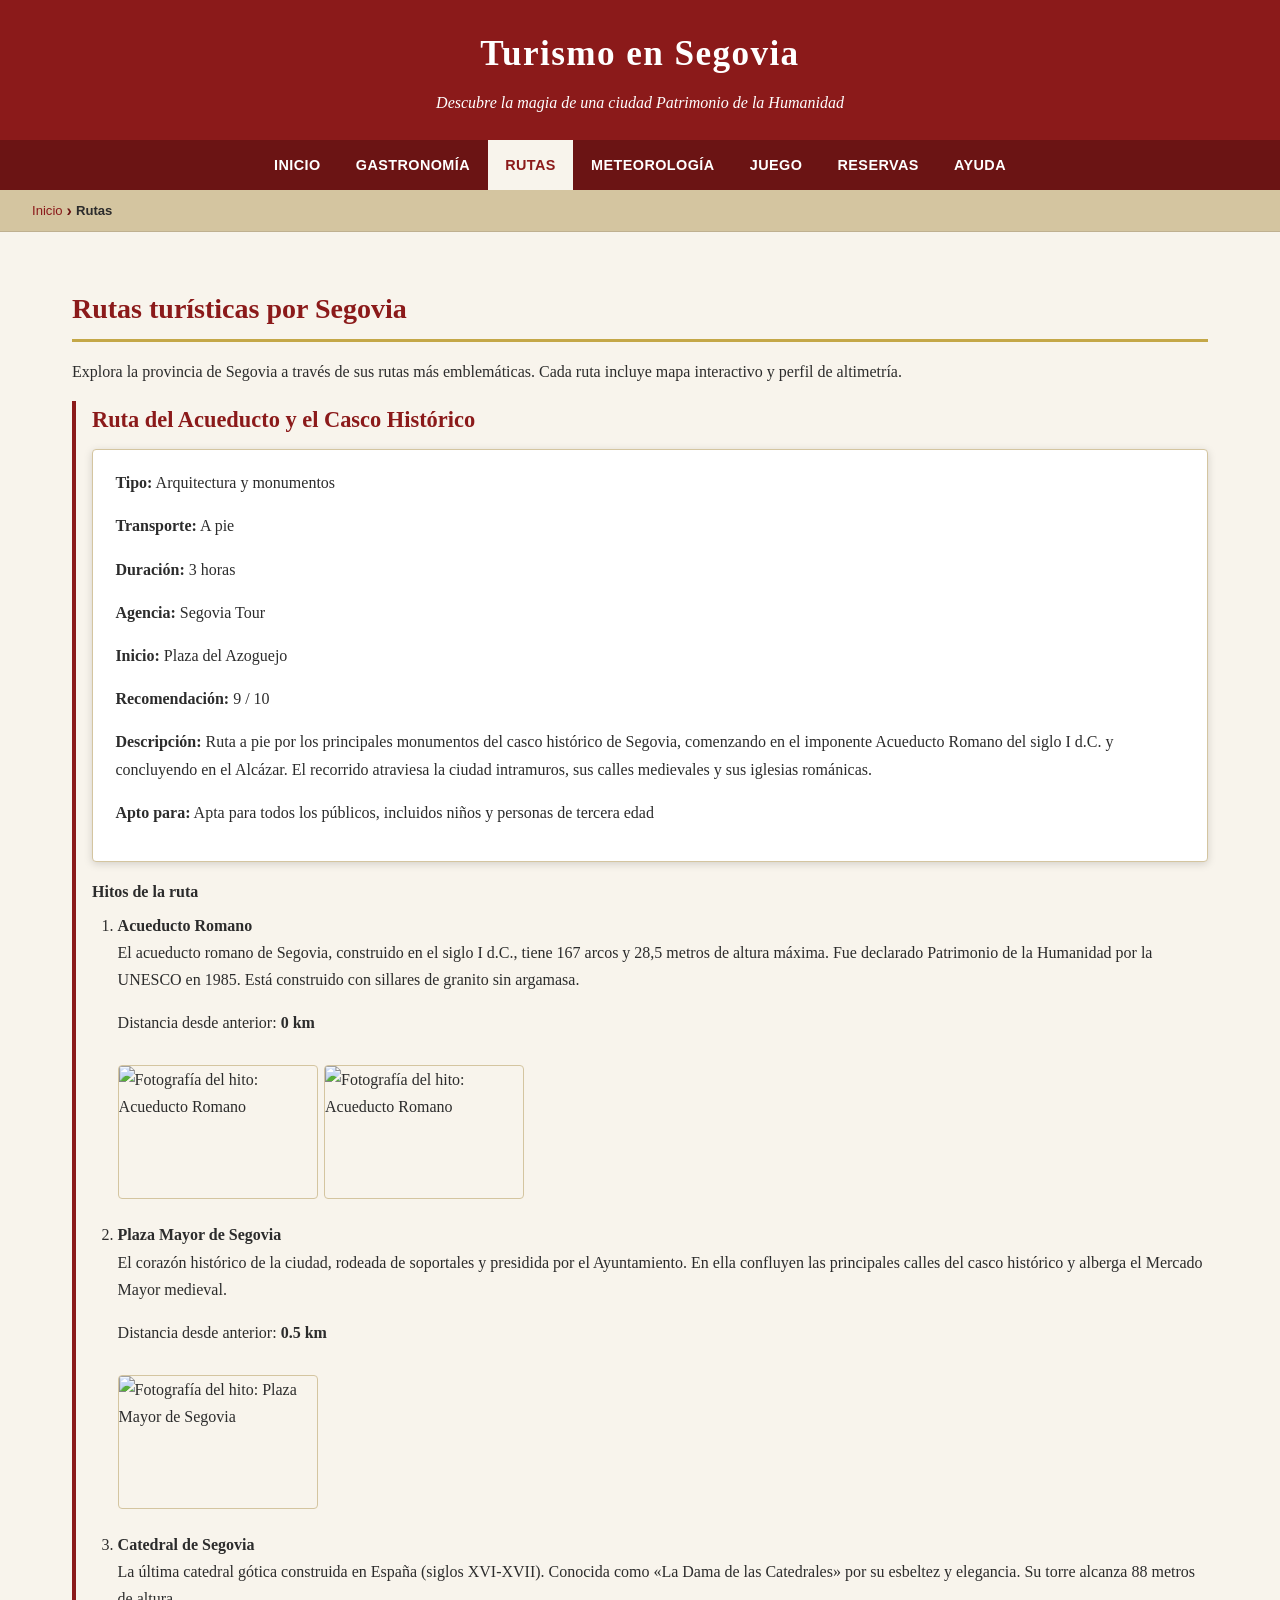
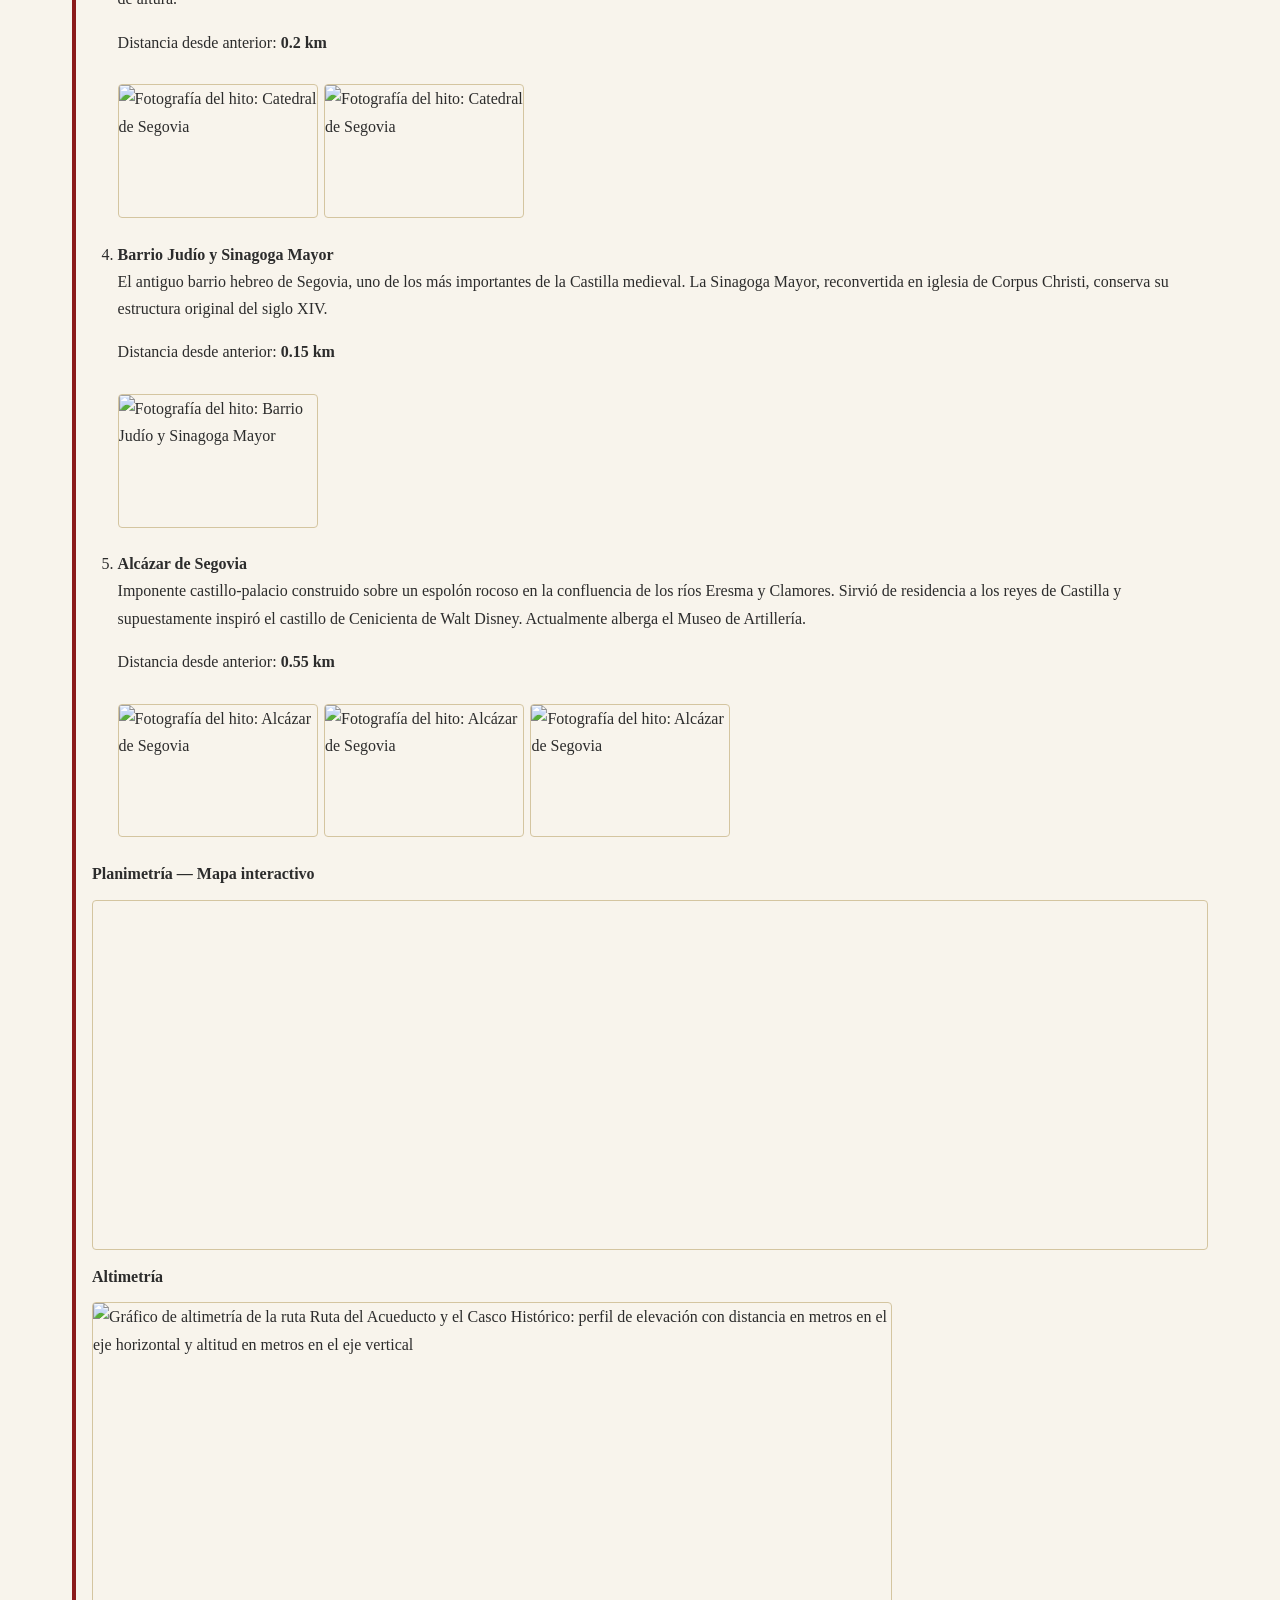
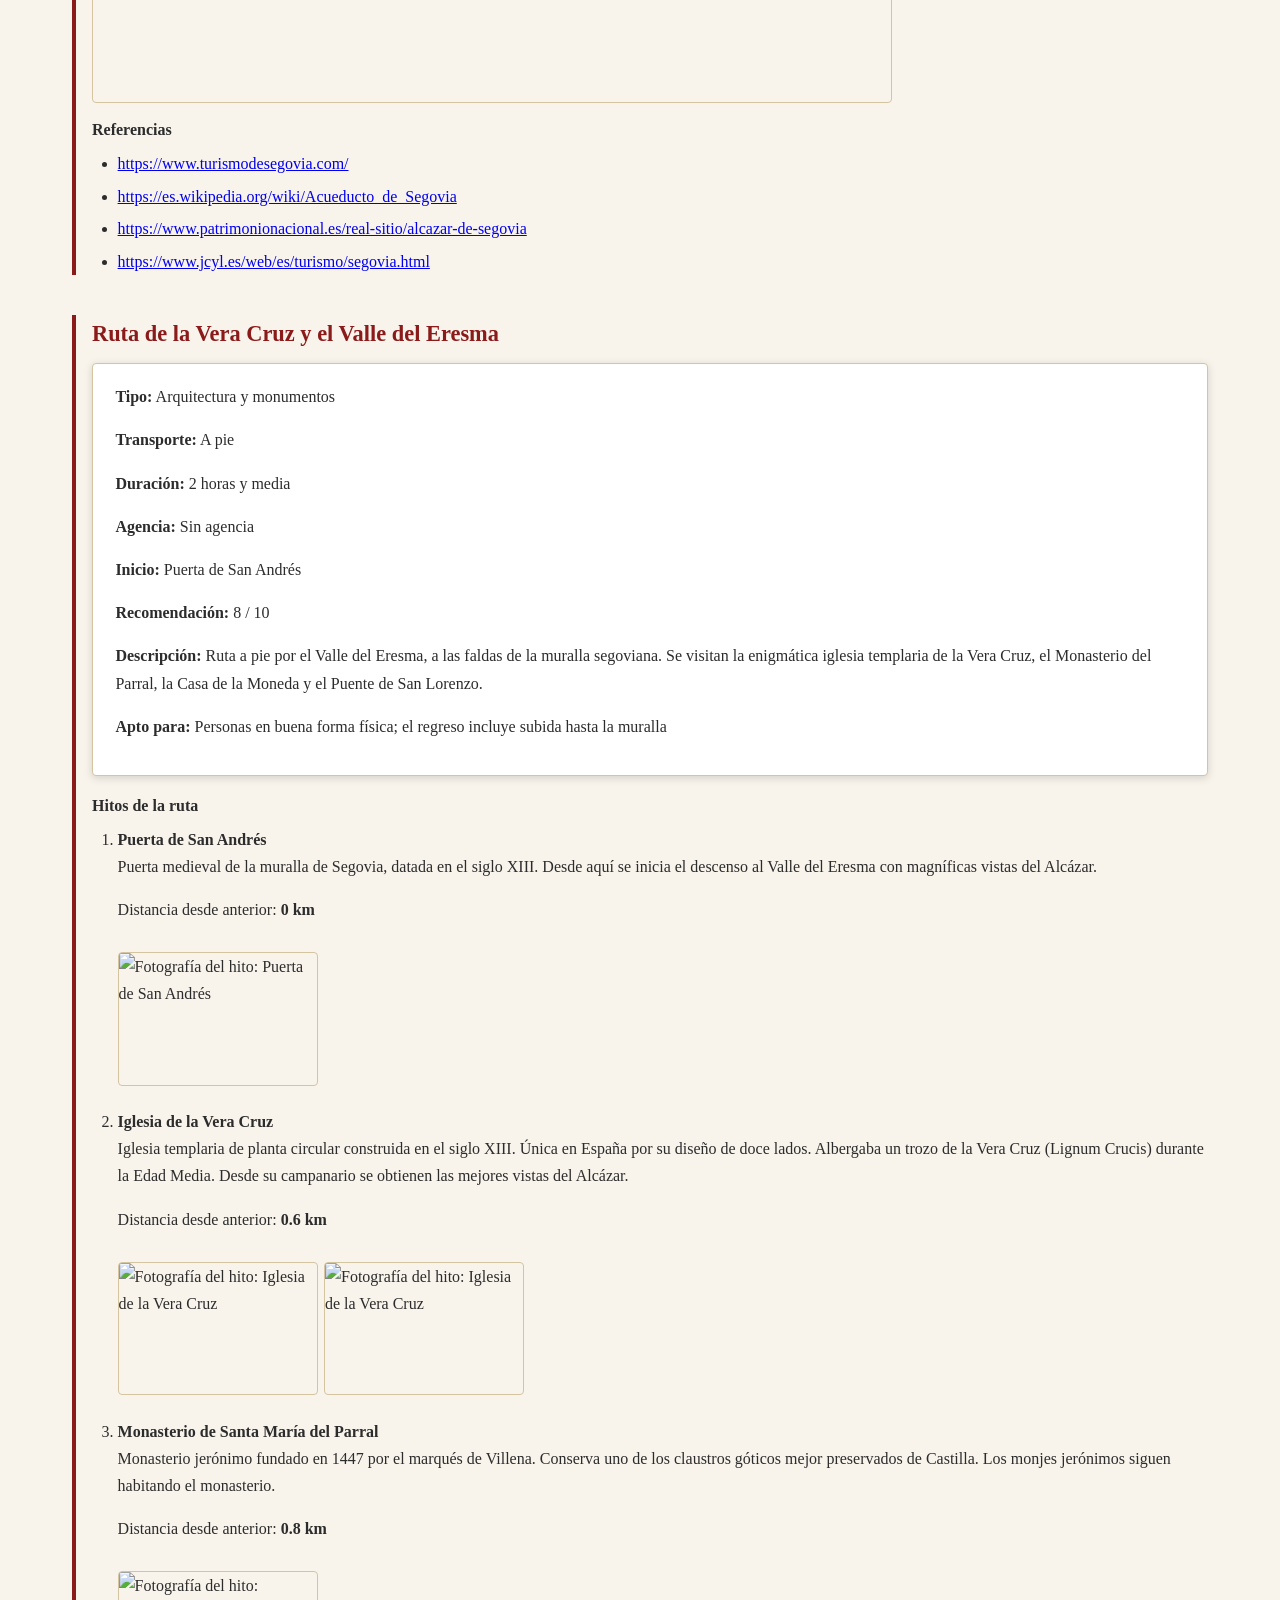
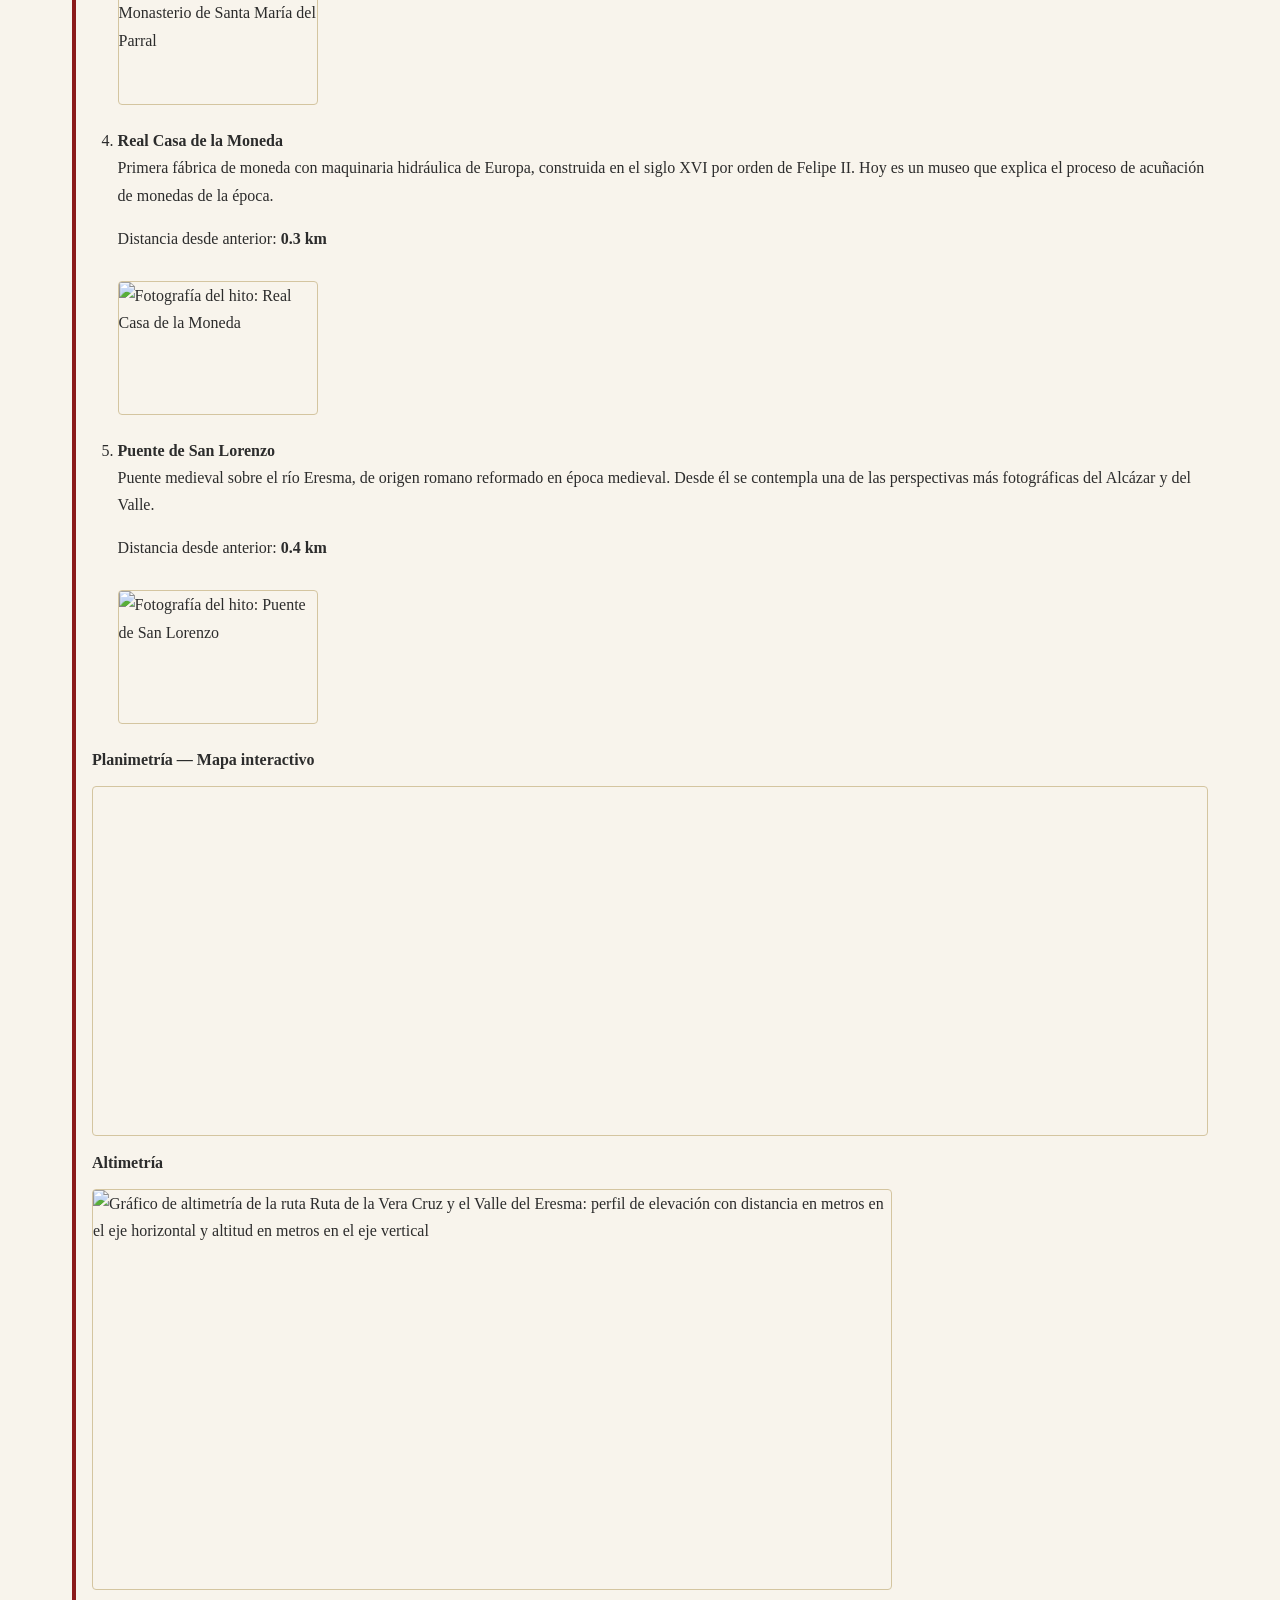
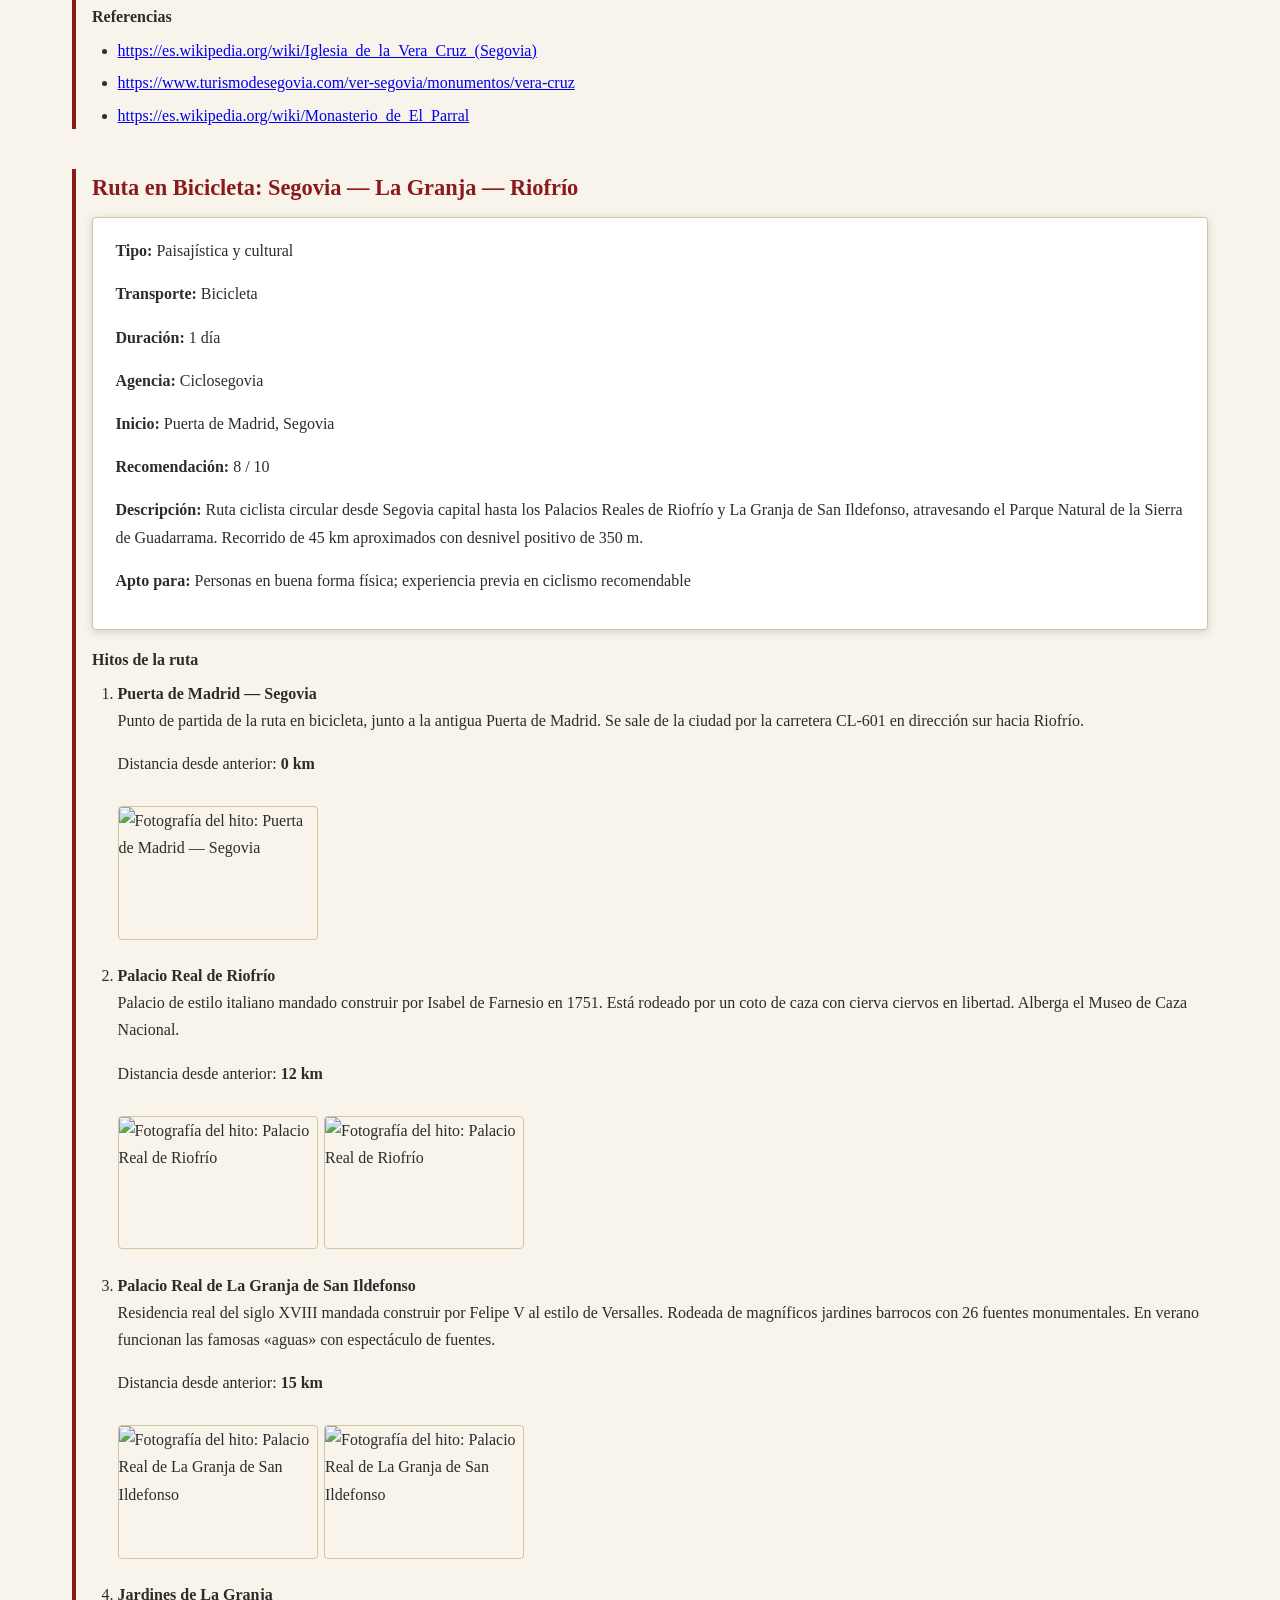
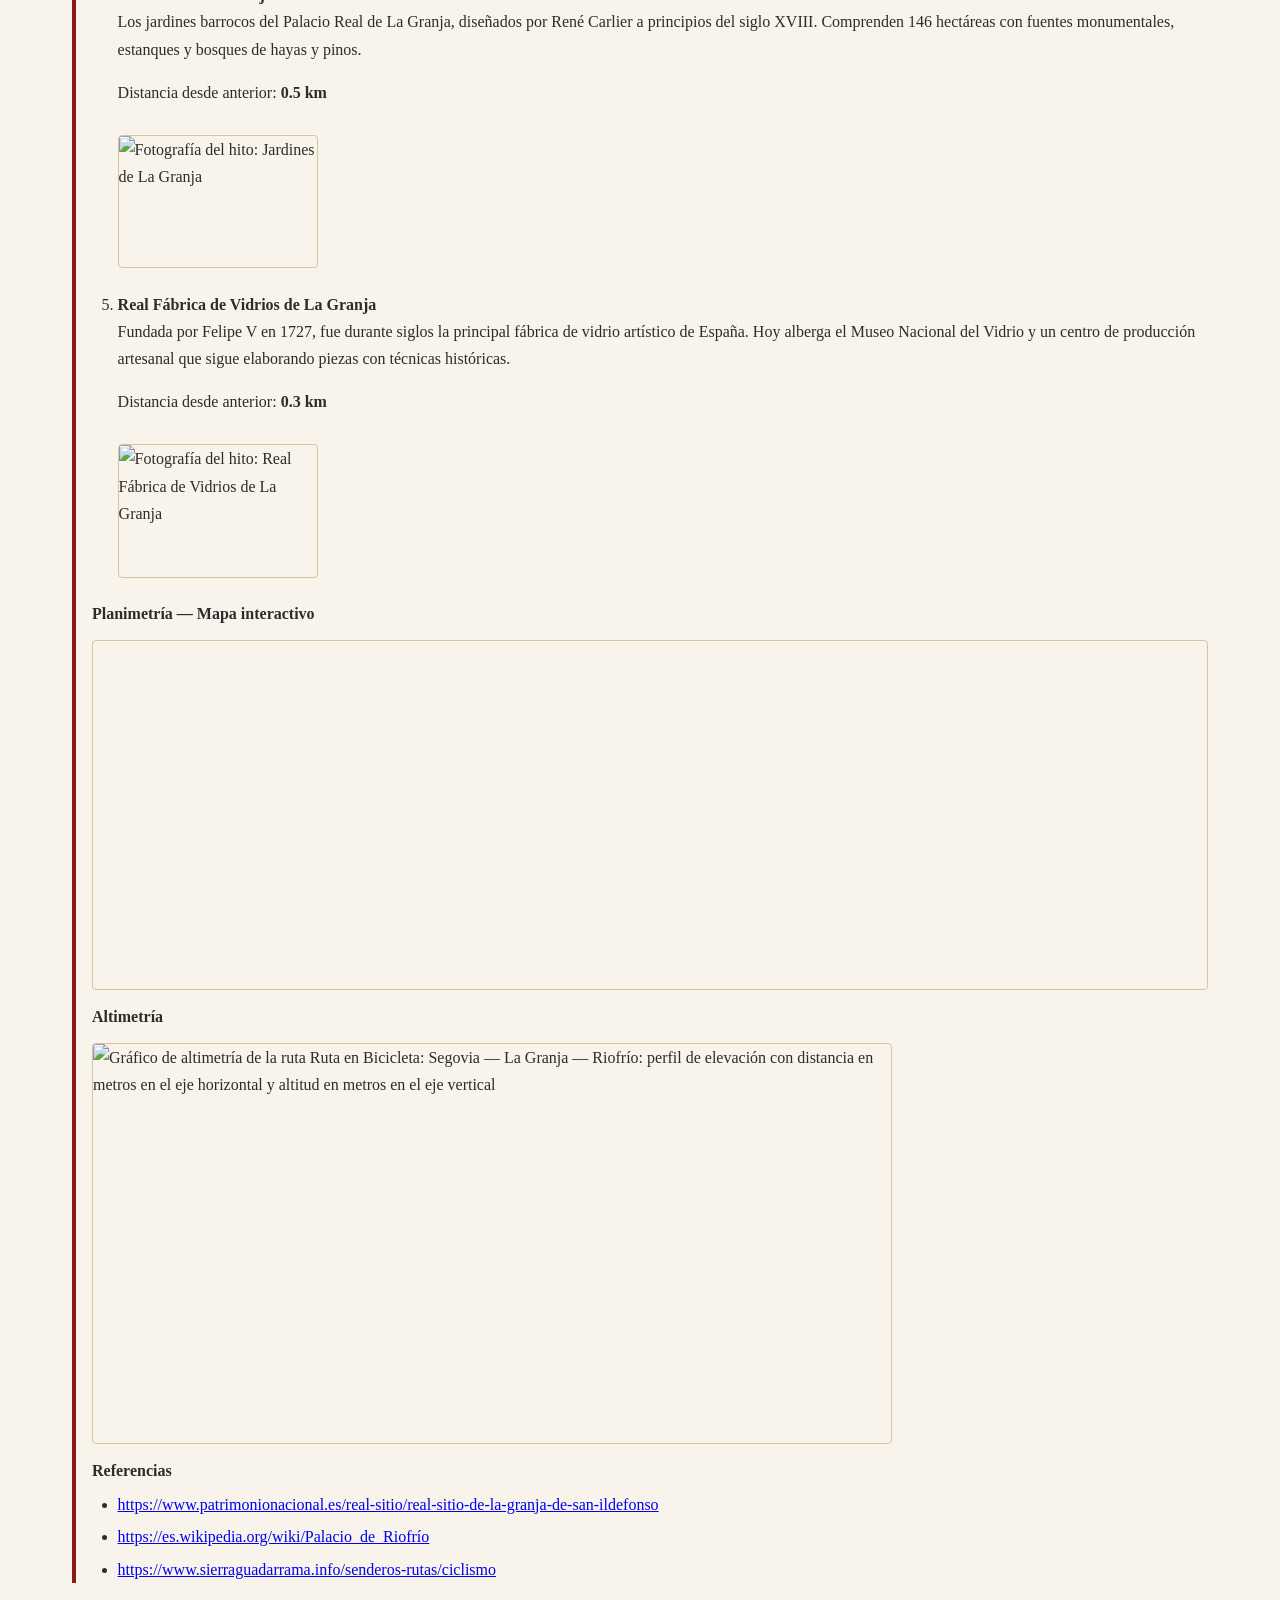
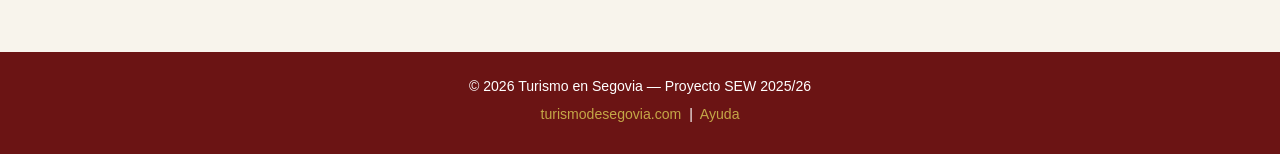
==== rutas.html @ fa634554 "first commit" ====
<!DOCTYPE html>
<html lang="es">
<head>
  <meta charset="UTF-8">
  <meta name="viewport" content="width=device-width, initial-scale=1.0">
  <meta name="description" content="Rutas turísticas por Segovia: a pie, en bicicleta y más, con mapas y altimetría de cada recorrido.">
  <title>Rutas — Turismo en Segovia</title>
  <link rel="stylesheet" href="estilo/estilo.css">
  <link rel="stylesheet" href="estilo/layout.css">
  <!-- Leaflet CSS (biblioteca de cartografía) -->
  <link rel="stylesheet" href="https://unpkg.com/leaflet@1.9.4/dist/leaflet.css"
        integrity="sha256-p4NxAoJBhIIN+hmNHrzRCf9tD/miZyoHS5obTRR9BMY="
        crossorigin="anonymous">
</head>
<body>

  <header>
    <h1><a href="index.html">Turismo en Segovia</a></h1>
    <p>Descubre la magia de una ciudad Patrimonio de la Humanidad</p>
  </header>

  <nav aria-label="Navegación principal">
    <ul>
      <li><a href="index.html">Inicio</a></li>
      <li><a href="gastronomia.html">Gastronomía</a></li>
      <li><a href="rutas.html" class="activo" aria-current="page">Rutas</a></li>
      <li><a href="meteorologia.html">Meteorología</a></li>
      <li><a href="juego.html">Juego</a></li>
      <li><a href="reservas.php">Reservas</a></li>
      <li><a href="ayuda.html">Ayuda</a></li>
    </ul>
  </nav>

  <nav aria-label="breadcrumb">
    <ol>
      <li><a href="index.html">Inicio</a></li>
      <li aria-current="page">Rutas</li>
    </ol>
  </nav>

  <main>
    <h2>Rutas turísticas por Segovia</h2>
    <p>Explora la provincia de Segovia a través de sus rutas más emblemáticas. Cada ruta incluye mapa interactivo y perfil de altimetría.</p>

    <section aria-label="Listado de rutas turísticas" id="contenedor-rutas">
      <p data-estado="cargando">Cargando rutas turísticas…</p>
    </section>
  </main>

  <footer>
    <p>© 2026 Turismo en Segovia — Proyecto SEW 2025/26</p>
    <p>
      <a href="https://www.turismodesegovia.com" target="_blank" rel="noopener">turismodesegovia.com</a>
      &nbsp;|&nbsp;
      <a href="ayuda.html">Ayuda</a>
    </p>
  </footer>

  <!-- Leaflet JS (biblioteca de cartografía para OpenStreetMap) -->
  <script src="https://unpkg.com/leaflet@1.9.4/dist/leaflet.js"
          integrity="sha256-20nQCchB9co0qIjJZRGuk2/Z9VM+kNiyxNV/XN/TDo="
          crossorigin="anonymous"></script>
  <script src="https://code.jquery.com/jquery-3.7.1.min.js"
          integrity="sha256-/JqT3SQfawRcv/BIHPThkBvs0OEvtFFmqPF/lYI/Cxo="
          crossorigin="anonymous"></script>
  <script src="js/rutas.js"></script>

</body>
</html>
---- estilo/estilo.css ----
/* =========================================================
   estilo/estilo.css — Estilos generales
   Turismo Segovia — SEW 2025/26
   ========================================================= */

/* Especificidad: 0,0,0 */
:root {
  --color-primario:    #8B1A1A;
  --color-secundario:  #6B1414;
  --color-acento:      #C4A747;
  --color-fondo:       #F8F4EC;
  --color-texto:       #2C2C2C;
  --color-blanco:      #FFFFFF;
  --color-borde:       #D4C5A0;
  --color-fondo-alt:   #EDE8DA;
  --fuente-serif:      Georgia, 'Times New Roman', serif;
  --fuente-sans:       Arial, Helvetica, sans-serif;
  --sombra:            0 2px 8px rgba(0,0,0,0.15);
  --radio:             4px;
}

/* Especificidad: 0,0,1 */
* {
  box-sizing: border-box;
  margin: 0;
  padding: 0;
}

/* Especificidad: 0,0,1 */
body {
  font-family: var(--fuente-serif);
  font-size: 1rem;
  color: var(--color-texto);
  background-color: var(--color-fondo);
  line-height: 1.7;
  /* Redefinición en media query — ver layout.css */
}

/* ---- CABECERA ---- */

/* Especificidad: 0,0,1 */
header {
  background-color: var(--color-primario);
  color: var(--color-blanco);
  /* ADVERTENCIA HERENCIA: color-blanco (#FFFFFF) heredado en todos los hijos de header;
     contraste sobre color-primario (#8B1A1A): ratio 7.54:1 → AAA correcto */
  padding: 1.5rem 2rem;
  text-align: center;
}

/* Especificidad: 0,0,2 */
header h1 {
  font-size: 2.2rem;
  font-weight: bold;
  letter-spacing: 0.04em;
  /* ADVERTENCIA HERENCIA: color heredado de header (#FFFFFF/#8B1A1A) — AAA correcto */
}

/* Especificidad: 0,0,3 */
header h1 a {
  color: inherit;
  /* ADVERTENCIA HERENCIA: color #FFFFFF heredado de header h1 — AAA correcto */
  text-decoration: none;
}

/* Especificidad: 0,1,3 */
header h1 a:hover {
  text-decoration: underline;
  /* ADVERTENCIA HERENCIA: color #FFFFFF heredado — AAA correcto */
}

/* Especificidad: 0,0,2 */
header p {
  font-size: 1rem;
  font-style: italic;
  margin-top: 0.3rem;
  /* ADVERTENCIA HERENCIA: color #FFFFFF heredado de header — AAA correcto */
}

/* ---- NAVEGACIÓN PRINCIPAL ---- */

/* Especificidad: 0,0,1 */
nav {
  background-color: var(--color-secundario);
}

/* Especificidad: 0,0,2 */
nav ul {
  list-style: none;
}

/* Especificidad: 0,0,4 */
nav ul li a {
  display: block;
  color: var(--color-blanco);
  /* ADVERTENCIA HERENCIA: fondo nav (#6B1414) — contraste #FFFFFF: ratio 9.12:1 → AAA correcto */
  text-decoration: none;
  padding: 0.8rem 1.1rem;
  font-family: var(--fuente-sans);
  font-size: 0.9rem;
  font-weight: 600;
  text-transform: uppercase;
  letter-spacing: 0.03em;
  transition: background-color 0.2s ease, color 0.2s ease;
  white-space: nowrap;
}

/* Especificidad: 0,1,4 */
nav ul li a:hover {
  background-color: var(--color-primario);
  /* ADVERTENCIA HERENCIA: color #FFFFFF sobre #8B1A1A — AAA correcto */
}

/* Especificidad: 0,1,4 — Excepción permitida: selector .activo para elemento activo del menú */
nav ul li a.activo {
  background-color: var(--color-fondo);
  color: var(--color-primario);
  /* color-primario (#8B1A1A) sobre color-fondo (#F8F4EC) — ratio 7.54:1 → AAA correcto */
}

/* ---- MIGAS DE NAVEGACIÓN (breadcrumb) ----
   Selectores específicos sin # ni . (uso de atributo aria-label) */

/* Especificidad: 0,1,1 */
nav[aria-label="breadcrumb"] {
  background-color: var(--color-borde);
  padding: 0.45rem 2rem;
  font-family: var(--fuente-sans);
  font-size: 0.82rem;
  border-bottom: 1px solid #BFB090;
  /* ADVERTENCIA HERENCIA: color-texto (#2C2C2C) sobre color-borde (#D4C5A0) — ratio 7.2:1 → AAA correcto */
}

/* Especificidad: 0,1,2 */
nav[aria-label="breadcrumb"] ol {
  list-style: none;
  display: flex;
  flex-wrap: wrap;
  align-items: center;
  gap: 0.25rem;
}

/* Especificidad: 0,1,3 */
nav[aria-label="breadcrumb"] ol li {
  display: flex;
  align-items: center;
}

/* Especificidad: 0,2,4 */
nav[aria-label="breadcrumb"] ol li + li::before {
  content: "›";
  margin-right: 0.25rem;
  color: var(--color-secundario);
  font-weight: bold;
  font-size: 1rem;
  /* ADVERTENCIA HERENCIA: color-secundario (#6B1414) sobre color-borde (#D4C5A0) — AAA correcto */
}

/* Especificidad: 0,1,4 */
nav[aria-label="breadcrumb"] ol li a {
  color: var(--color-primario);
  /* color-primario (#8B1A1A) sobre color-borde (#D4C5A0) — ratio 7.54:1 → AAA correcto */
  text-decoration: none;
}

/* Especificidad: 0,2,4 */
nav[aria-label="breadcrumb"] ol li a:hover {
  text-decoration: underline;
}

/* Especificidad: 0,2,3 */
nav[aria-label="breadcrumb"] ol li[aria-current="page"] {
  color: var(--color-texto);
  font-weight: 600;
  /* color-texto (#2C2C2C) sobre color-borde (#D4C5A0) — AAA correcto */
}

/* ---- CONTENIDO PRINCIPAL ---- */

/* Especificidad: 0,0,1 */
main {
  padding: 1.8rem 2rem;
}

/* Especificidad: 0,0,2 */
main h2 {
  font-size: 1.75rem;
  color: var(--color-primario);
  border-bottom: 3px solid var(--color-acento);
  padding-bottom: 0.4rem;
  margin: 1.5rem 0 1rem;
  /* color-primario (#8B1A1A) sobre color-fondo (#F8F4EC) — AAA correcto */
}

/* Especificidad: 0,0,2 */
main h3 {
  font-size: 1.3rem;
  color: var(--color-secundario);
  margin: 1.2rem 0 0.6rem;
}

/* Especificidad: 0,0,2 */
main p {
  margin-bottom: 1rem;
}

/* Especificidad: 0,0,2 */
main ul {
  margin: 0.4rem 0 1rem 1.6rem;
}

/* Especificidad: 0,0,2 */
main ol {
  margin: 0.4rem 0 1rem 1.6rem;
}

/* Especificidad: 0,0,3 */
main ul li,
main ol li {
  margin-bottom: 0.35rem;
}

/* Especificidad: 0,0,2 */
main dl {
  margin: 0.4rem 0 1rem;
}

/* Especificidad: 0,0,2 */
main dt {
  font-weight: bold;
  color: var(--color-primario);
  margin-top: 0.7rem;
}

/* Especificidad: 0,0,2 */
main dd {
  margin-left: 1.4rem;
  margin-bottom: 0.3rem;
}

/* ---- TABLAS ACCESIBLES ---- */

/* Especificidad: 0,0,2 */
main table {
  border-collapse: collapse;
  width: 100%;
  margin: 1rem 0;
  font-size: 0.95rem;
  /* ADVERTENCIA HERENCIA: color-texto (#2C2C2C) heredado de body sobre color-fondo (#F8F4EC) — AAA correcto */
}

/* Especificidad: 0,0,3 */
main table caption {
  font-weight: bold;
  font-size: 1rem;
  color: var(--color-primario);
  caption-side: top;
  text-align: left;
  padding: 0.3rem 0 0.5rem;
}

/* Especificidad: 0,0,3 */
main table th {
  background-color: var(--color-primario);
  color: var(--color-blanco);
  /* #FFFFFF sobre #8B1A1A — ratio 7.54:1 → AAA correcto */
  padding: 0.65rem 1rem;
  text-align: left;
  font-family: var(--fuente-sans);
  font-size: 0.88rem;
  text-transform: uppercase;
  letter-spacing: 0.04em;
}

/* Especificidad: 0,0,3 */
main table td {
  padding: 0.6rem 1rem;
  border-bottom: 1px solid var(--color-borde);
  /* ADVERTENCIA HERENCIA: color-texto (#2C2C2C) heredado de body — AAA correcto */
}

/* Especificidad: 0,1,3 */
main table tr:nth-child(even) td {
  background-color: var(--color-fondo-alt);
  /* ADVERTENCIA HERENCIA: color-texto (#2C2C2C) sobre #EDE8DA — ratio 9.1:1 → AAA correcto */
}

/* Especificidad: 0,1,4 */
main table tr:hover td {
  background-color: #DDD5BC;
}

/* ---- MULTIMEDIA ADAPTABLE ---- */

/* Especificidad: 0,0,2 */
main img {
  max-width: 100%;
  height: auto;
  display: block;
  border-radius: var(--radio);
  box-shadow: var(--sombra);
}

/* Especificidad: 0,0,2 */
main figure {
  margin: 1rem 0;
}

/* Especificidad: 0,0,3 */
main figure figcaption {
  font-size: 0.82rem;
  font-style: italic;
  color: var(--color-texto);
  text-align: center;
  margin-top: 0.3rem;
}

/* Especificidad: 0,0,2 */
main video {
  max-width: 100%;
  height: auto;
  display: block;
  border-radius: var(--radio);
  box-shadow: var(--sombra);
}

/* Especificidad: 0,0,2 */
main audio {
  width: 100%;
  margin: 0.5rem 0;
}

/* ---- SECCIONES Y ARTÍCULOS ---- */

/* Especificidad: 0,0,2 */
main section {
  margin-bottom: 2rem;
}

/* Especificidad: 0,0,2 */
main article {
  background-color: var(--color-blanco);
  border: 1px solid var(--color-borde);
  border-radius: var(--radio);
  padding: 1.2rem 1.4rem;
  margin-bottom: 1rem;
  box-shadow: var(--sombra);
  /* ADVERTENCIA HERENCIA: color-texto (#2C2C2C) heredado de body sobre #FFFFFF — AAA correcto */
}

/* Especificidad: 0,0,3 */
main article h3 {
  color: var(--color-primario);
  margin-top: 0;
}

/* ---- FORMULARIOS ---- */

/* Especificidad: 0,0,2 */
main fieldset {
  border: 1px solid var(--color-borde);
  border-radius: var(--radio);
  padding: 1rem 1.2rem;
  margin-bottom: 1rem;
}

/* Especificidad: 0,0,2 */
main legend {
  font-weight: bold;
  color: var(--color-primario);
  font-family: var(--fuente-sans);
  padding: 0 0.5rem;
}

/* Especificidad: 0,0,2 */
main label {
  display: block;
  font-weight: bold;
  font-family: var(--fuente-sans);
  font-size: 0.88rem;
  color: var(--color-secundario);
  margin-bottom: 0.25rem;
}

/* Especificidad: 0,0,3 */
main input,
main select,
main textarea {
  width: 100%;
  padding: 0.55rem 0.8rem;
  border: 1px solid var(--color-borde);
  border-radius: var(--radio);
  font-family: var(--fuente-serif);
  font-size: 0.95rem;
  color: var(--color-texto);
  background-color: var(--color-blanco);
  margin-bottom: 0.9rem;
}

/* Especificidad: 0,2,3 */
main input:focus,
main select:focus,
main textarea:focus {
  outline: 2px solid var(--color-primario);
  border-color: var(--color-primario);
}

/* Especificidad: 0,0,2 */
main button {
  background-color: var(--color-primario);
  color: var(--color-blanco);
  /* #FFFFFF sobre #8B1A1A — ratio 7.54:1 → AAA correcto */
  border: none;
  padding: 0.65rem 1.4rem;
  font-family: var(--fuente-sans);
  font-size: 1rem;
  font-weight: bold;
  border-radius: var(--radio);
  cursor: pointer;
  transition: background-color 0.2s ease;
}

/* Especificidad: 0,1,2 */
main button:hover {
  background-color: var(--color-secundario);
}

/* Especificidad: 0,1,2 */
main button[type="reset"] {
  background-color: #666666;
  margin-left: 0.4rem;
  /* #FFFFFF sobre #666666 — ratio 5.74:1 → AAA (texto grande) correcto */
}

/* Especificidad: 0,2,2 */
main button[type="reset"]:hover {
  background-color: #444444;
}

/* ---- MENSAJES DE ESTADO ---- */

/* Especificidad: 0,1,2 */
main p[role="alert"] {
  padding: 0.7rem 1rem;
  border-radius: var(--radio);
  font-family: var(--fuente-sans);
  font-size: 0.92rem;
  margin: 0.5rem 0;
}

/* Especificidad: 0,1,3 */
main p[role="alert"][data-tipo="error"] {
  background-color: #F8D7DA;
  color: #721C24;
  border: 1px solid #F5C6CB;
  /* #721C24 sobre #F8D7DA — ratio 8.1:1 → AAA correcto */
}

/* Especificidad: 0,1,3 */
main p[role="alert"][data-tipo="exito"] {
  background-color: #D4EDDA;
  color: #155724;
  border: 1px solid #C3E6CB;
  /* #155724 sobre #D4EDDA — ratio 8.4:1 → AAA correcto */
}

/* Especificidad: 0,1,3 */
main p[role="alert"][data-tipo="info"] {
  background-color: #D1ECF1;
  color: #0C5460;
  border: 1px solid #BEE5EB;
  /* #0C5460 sobre #D1ECF1 — ratio 7.9:1 → AAA correcto */
}

/* ---- CARRUSEL ---- */

/* Especificidad: 0,1,1 */
section[data-componente="carrusel"] {
  position: relative;
  overflow: hidden;
  border-radius: var(--radio);
  box-shadow: var(--sombra);
  margin-bottom: 2rem;
  background-color: #000;
}

/* Especificidad: 0,1,2 */
section[data-componente="carrusel"] img {
  width: 100%;
  height: 420px;
  object-fit: cover;
  display: block;
  border-radius: 0;
  box-shadow: none;
  /* ADVERTENCIA HERENCIA: color no aplicable a img — n/a */
  /* Redefinición de height respecto a main img — por diseño del carrusel */
}

/* Especificidad: 0,1,2 */
section[data-componente="carrusel"] figcaption {
  position: absolute;
  bottom: 0;
  left: 0;
  right: 0;
  background-color: rgba(139, 26, 26, 0.82);
  color: var(--color-blanco);
  /* #FFFFFF sobre rgba(139,26,26,0.82) — AAA correcto */
  padding: 0.6rem 1rem;
  font-size: 1rem;
  font-weight: bold;
  text-align: center;
  font-style: normal;
  margin-top: 0;
}

/* Especificidad: 0,1,2 */
section[data-componente="carrusel"] button {
  position: absolute;
  top: 50%;
  transform: translateY(-50%);
  background-color: rgba(139, 26, 26, 0.7);
  color: var(--color-blanco);
  /* #FFFFFF sobre rgba(139,26,26,0.7) — AAA correcto */
  border: none;
  padding: 0.8rem 1rem;
  font-size: 1.4rem;
  cursor: pointer;
  border-radius: var(--radio);
  z-index: 10;
  transition: background-color 0.2s;
}

/* Especificidad: 0,2,2 */
section[data-componente="carrusel"] button:hover {
  background-color: rgba(107, 20, 20, 0.95);
}

/* Especificidad: 0,2,2 */
section[data-componente="carrusel"] button[data-dir="prev"] {
  left: 0.6rem;
}

/* Especificidad: 0,2,2 */
section[data-componente="carrusel"] button[data-dir="next"] {
  right: 0.6rem;
}

/* Especificidad: 0,1,2 */
section[data-componente="carrusel"] ol {
  position: absolute;
  bottom: 3.2rem;
  left: 50%;
  transform: translateX(-50%);
  display: flex;
  gap: 0.4rem;
  list-style: none;
  margin: 0;
  padding: 0;
}

/* Especificidad: 0,1,3 */
section[data-componente="carrusel"] ol li {
  width: 10px;
  height: 10px;
  border-radius: 50%;
  background-color: rgba(255,255,255,0.5);
  cursor: pointer;
  transition: background-color 0.2s;
  margin: 0;
}

/* Especificidad: 0,2,3 */
section[data-componente="carrusel"] ol li[aria-selected="true"] {
  background-color: var(--color-blanco);
}

/* ---- NOTICIAS ---- */

/* Especificidad: 0,1,1 */
section[data-componente="noticias"] {
  margin-bottom: 2rem;
}

/* Especificidad: 0,1,2 */
section[data-componente="noticias"] article {
  display: flex;
  gap: 1rem;
  align-items: flex-start;
}

/* Especificidad: 0,1,3 */
section[data-componente="noticias"] article img {
  width: 120px;
  height: 80px;
  object-fit: cover;
  flex-shrink: 0;
  box-shadow: none;
}

/* Especificidad: 0,1,3 */
section[data-componente="noticias"] article a {
  color: var(--color-primario);
  font-weight: bold;
  text-decoration: none;
  font-family: var(--fuente-sans);
  font-size: 0.95rem;
}

/* Especificidad: 0,2,3 */
section[data-componente="noticias"] article a:hover {
  text-decoration: underline;
}

/* Especificidad: 0,1,3 */
section[data-componente="noticias"] article p {
  font-size: 0.88rem;
  margin-bottom: 0.3rem;
  /* ADVERTENCIA HERENCIA: color-texto heredado de body — AAA correcto */
}

/* ---- METEOROLOGÍA ---- */

/* Especificidad: 0,1,2 */
main section[data-componente="tiempo-actual"] {
  background-color: var(--color-primario);
  color: var(--color-blanco);
  /* #FFFFFF sobre #8B1A1A — AAA correcto */
  border-radius: var(--radio);
  padding: 1.5rem 2rem;
  text-align: center;
  margin-bottom: 1.5rem;
  box-shadow: var(--sombra);
}

/* Especificidad: 0,1,3 */
main section[data-componente="tiempo-actual"] p {
  color: inherit;
  font-size: 1rem;
  margin-bottom: 0.3rem;
}

/* Especificidad: 0,1,3 */
main section[data-componente="tiempo-actual"] strong {
  font-size: 3.5rem;
  display: block;
  line-height: 1.1;
}

/* Especificidad: 0,1,2 */
main section[data-componente="prevision"] {
  margin-bottom: 1.5rem;
}

/* Especificidad: 0,1,3 */
main section[data-componente="prevision"] article {
  text-align: center;
  padding: 0.8rem 0.5rem;
  /* ADVERTENCIA HERENCIA: color-texto heredado de body sobre #FFFFFF — AAA correcto */
}

/* Especificidad: 0,1,4 */
main section[data-componente="prevision"] article p {
  font-size: 0.85rem;
  margin-bottom: 0.2rem;
  font-family: var(--fuente-sans);
}

/* ---- JUEGO ---- */

/* Especificidad: 0,1,1 */
section[data-componente="juego"] {
  max-width: 700px;
  margin: 0 auto;
}

/* Especificidad: 0,1,2 */
section[data-componente="juego"] article {
  padding: 1.5rem;
}

/* Especificidad: 0,1,3 */
section[data-componente="juego"] article p {
  font-size: 1.1rem;
  font-weight: bold;
  margin-bottom: 1.2rem;
  color: var(--color-primario);
}

/* Especificidad: 0,1,2 */
section[data-componente="juego"] ol {
  list-style: none;
  margin: 0;
  padding: 0;
}

/* Especificidad: 0,1,3 */
section[data-componente="juego"] ol li {
  margin-bottom: 0.5rem;
}

/* Especificidad: 0,1,4 */
section[data-componente="juego"] ol li label {
  display: flex;
  align-items: center;
  gap: 0.6rem;
  padding: 0.6rem 0.8rem;
  border: 1px solid var(--color-borde);
  border-radius: var(--radio);
  cursor: pointer;
  font-weight: normal;
  font-size: 0.95rem;
  color: var(--color-texto);
  transition: background-color 0.15s;
}

/* Especificidad: 0,2,4 */
section[data-componente="juego"] ol li label:hover {
  background-color: var(--color-fondo-alt);
}

/* Especificidad: 0,2,4 */
section[data-componente="juego"] ol li label[data-estado="correcto"] {
  background-color: #D4EDDA;
  border-color: #28A745;
  color: #155724;
}

/* Especificidad: 0,2,4 */
section[data-componente="juego"] ol li label[data-estado="incorrecto"] {
  background-color: #F8D7DA;
  border-color: #DC3545;
  color: #721C24;
}

/* Especificidad: 0,1,3 */
section[data-componente="juego"] article[data-tipo="resultado"] {
  text-align: center;
  background-color: var(--color-primario);
  color: var(--color-blanco);
  /* #FFFFFF sobre #8B1A1A — AAA correcto */
}

/* Especificidad: 0,1,4 */
section[data-componente="juego"] article[data-tipo="resultado"] strong {
  font-size: 4rem;
  display: block;
}

/* ---- RUTAS ---- */

/* Especificidad: 0,1,2 */
main section[data-componente="ruta"] {
  border-left: 4px solid var(--color-primario);
  padding-left: 1rem;
  margin-bottom: 2.5rem;
}

/* Especificidad: 0,1,3 */
main section[data-componente="ruta"] h3 {
  color: var(--color-primario);
  font-size: 1.4rem;
  margin-top: 0;
}

/* Mapa dinámico — selector div permitido para mapas */
/* Especificidad: 0,0,1 */
div[id^="mapa-"] {
  width: 100%;
  height: 350px;
  border: 1px solid var(--color-borde);
  border-radius: var(--radio);
  margin: 0.8rem 0;
  /* ADVERTENCIA HERENCIA: color-texto heredado, no relevante en contenedor de mapa */
}

/* Especificidad: 0,1,2 */
main section[data-componente="ruta"] img {
  max-width: 100%;
  height: auto;
  border: 1px solid var(--color-borde);
  border-radius: var(--radio);
  box-shadow: none;
  margin: 0.8rem 0;
}

/* ---- PIE DE PÁGINA ---- */

/* Especificidad: 0,0,1 */
footer {
  background-color: var(--color-secundario);
  color: var(--color-blanco);
  /* #FFFFFF sobre #6B1414 — ratio 9.12:1 → AAA correcto */
  text-align: center;
  padding: 1.4rem 2rem;
  font-family: var(--fuente-sans);
  font-size: 0.88rem;
  margin-top: auto;
}

/* Especificidad: 0,0,2 */
footer a {
  color: var(--color-acento);
  /* #C4A747 sobre #6B1414 — ratio 5.2:1 → AAA (texto grande) / AA (texto normal) correcto */
  text-decoration: none;
}

/* Especificidad: 0,1,2 */
footer a:hover {
  text-decoration: underline;
}

/* Especificidad: 0,0,2 */
footer p {
  margin-bottom: 0.3rem;
  /* ADVERTENCIA HERENCIA: color #FFFFFF heredado de footer — AAA correcto */
}

/* ---- CARGANDO ---- */

/* Especificidad: 0,1,1 */
p[data-estado="cargando"] {
  text-align: center;
  font-style: italic;
  color: var(--color-secundario);
  padding: 2rem;
  font-family: var(--fuente-sans);
}

/* ---- TABLA RESPONSIVA WRAPPER ---- */

/* Especificidad: 0,1,1 */
div[data-componente="tabla-wrapper"] {
  overflow-x: auto;
  width: 100%;
  margin: 1rem 0;
  -webkit-overflow-scrolling: touch;
}

/* Especificidad: 0,1,2 */
div[data-componente="tabla-wrapper"] table {
  min-width: 400px;
  margin: 0;
}
---- estilo/layout.css ----
/* =========================================================
   estilo/layout.css — Posicionamiento y maquetación
   Turismo Segovia — SEW 2025/26
   Módulos usados: CSS Flexible Box Layout, CSS Grid Layout
   ========================================================= */

/* ---- ESTRUCTURA GENERAL (Flexbox columna) ---- */

/* Especificidad: 0,0,1 */
body {
  display: flex;
  flex-direction: column;
  min-height: 100vh;
  /* ADVERTENCIA REDEFINICIÓN: propiedad display redefinida respecto a estilo.css
     por necesidad de layout sticky footer con flexbox */
}

/* Especificidad: 0,0,1 */
main {
  flex: 1 0 auto;
  width: 100%;
  max-width: 1200px;
  margin: 0 auto;
  /* ADVERTENCIA REDEFINICIÓN: max-width y margin sobreescritos en media queries — ver abajo */
}

/* Especificidad: 0,0,1 */
footer {
  flex-shrink: 0;
}

/* ---- NAVEGACIÓN PRINCIPAL (Flexbox fila) ---- */

/* Especificidad: 0,0,2 */
nav ul {
  display: flex;
  flex-direction: row;
  flex-wrap: wrap;
  justify-content: center;
  align-items: stretch;
}

/* ---- REJILLA DE PÁGINA PRINCIPAL (CSS Grid) ---- */

/* Especificidad: 0,1,1 */
main[data-pagina="inicio"] {
  display: grid;
  grid-template-columns: 1fr;
  grid-template-rows: auto;
  gap: 0;
}

/* ---- REJILLA DE PREVISIÓN METEOROLÓGICA (CSS Grid) ---- */

/* Especificidad: 0,1,2 */
main section[data-componente="prevision"] {
  display: grid;
  grid-template-columns: repeat(7, 1fr);
  gap: 0.5rem;
  /* ADVERTENCIA REDEFINICIÓN: grid-template-columns redefinido en media queries */
}

/* ---- GRID DE RECURSOS TURÍSTICOS (CSS Grid) ---- */

/* Especificidad: 0,1,1 */
section[data-componente="recursos-grid"] {
  display: grid;
  grid-template-columns: repeat(auto-fill, minmax(280px, 1fr));
  gap: 1.2rem;
  margin-bottom: 1.5rem;
}

/* ---- LAYOUT DE ARTÍCULO DE NOTICIAS (Flexbox) ---- */

/* Especificidad: 0,1,2 */
section[data-componente="noticias"] article {
  display: flex;
  flex-direction: row;
  gap: 1rem;
  align-items: flex-start;
  /* ADVERTENCIA REDEFINICIÓN: flex-direction cambia en móvil */
}

/* ---- LAYOUT DE ARTÍCULO DE RECURSO TURÍSTICO (Flexbox) ---- */

/* Especificidad: 0,1,3 */
section[data-componente="recursos-grid"] article {
  display: flex;
  flex-direction: column;
  justify-content: space-between;
}

/* ---- OPCIONES DE FORMULARIO (Flexbox) ---- */

/* Especificidad: 0,1,2 */
main fieldset[data-layout="botones"] {
  display: flex;
  flex-wrap: wrap;
  gap: 0.5rem;
  justify-content: flex-start;
  border: none;
  padding: 0.5rem 0;
}

/* ---- CONTENEDOR CENTRADO PARA FORMULARIOS ---- */

/* Especificidad: 0,1,1 */
main[data-pagina="reservas"] {
  max-width: 900px;
}

/* ====================================================
   MEDIA QUERIES — Adaptabilidad
   ==================================================== */

/* ---- TABLETA: máx 900px ---- */
@media (max-width: 900px) {

  /* ADVERTENCIA REDEFINICIÓN: grid-template-columns redefinido por media query */
  /* Especificidad: 0,1,2 */
  main section[data-componente="prevision"] {
    grid-template-columns: repeat(4, 1fr);
  }

  /* ADVERTENCIA REDEFINICIÓN: grid-template-columns redefinido por media query */
  /* Especificidad: 0,1,1 */
  section[data-componente="recursos-grid"] {
    grid-template-columns: repeat(2, 1fr);
  }

  /* ADVERTENCIA REDEFINICIÓN: padding redefinido por media query */
  /* Especificidad: 0,0,1 */
  main {
    padding: 1.2rem 1.2rem;
  }

  /* ADVERTENCIA REDEFINICIÓN: height redefinido por media query */
  /* Especificidad: 0,1,2 */
  section[data-componente="carrusel"] img {
    height: 300px;
  }
}

/* ---- MÓVIL: máx 600px ---- */
@media (max-width: 600px) {

  /* ADVERTENCIA REDEFINICIÓN: font-size redefinido por media query */
  /* Especificidad: 0,0,2 */
  header h1 {
    font-size: 1.5rem;
  }

  /* ADVERTENCIA REDEFINICIÓN: padding redefinido por media query */
  /* Especificidad: 0,0,1 */
  header {
    padding: 1rem;
  }

  /* ADVERTENCIA REDEFINICIÓN: padding redefinido por media query */
  /* Especificidad: 0,0,4 */
  nav ul li a {
    padding: 0.6rem 0.7rem;
    font-size: 0.78rem;
  }

  /* ADVERTENCIA REDEFINICIÓN: padding redefinido por media query */
  /* Especificidad: 0,0,1 */
  main {
    padding: 1rem 0.8rem;
  }

  /* ADVERTENCIA REDEFINICIÓN: grid-template-columns redefinido por media query */
  /* Especificidad: 0,1,2 */
  main section[data-componente="prevision"] {
    grid-template-columns: repeat(2, 1fr);
  }

  /* ADVERTENCIA REDEFINICIÓN: grid-template-columns redefinido por media query */
  /* Especificidad: 0,1,1 */
  section[data-componente="recursos-grid"] {
    grid-template-columns: 1fr;
  }

  /* ADVERTENCIA REDEFINICIÓN: height redefinido por media query */
  /* Especificidad: 0,1,2 */
  section[data-componente="carrusel"] img {
    height: 200px;
  }

  /* ADVERTENCIA REDEFINICIÓN: flex-direction redefinido por media query */
  /* Especificidad: 0,1,2 */
  section[data-componente="noticias"] article {
    flex-direction: column;
  }

  /* ADVERTENCIA REDEFINICIÓN: width y height redefinidos por media query */
  /* Especificidad: 0,1,3 */
  section[data-componente="noticias"] article img {
    width: 100%;
    height: 160px;
  }

  /* ADVERTENCIA REDEFINICIÓN: font-size redefinido por media query */
  /* Especificidad: 0,1,3 */
  section[data-componente="juego"] article p {
    font-size: 1rem;
  }

  /* ADVERTENCIA REDEFINICIÓN: height redefinido por media query */
  /* Especificidad: 0,0,1 */
  div[id^="mapa-"] {
    height: 250px;
  }

  /* ADVERTENCIA REDEFINICIÓN: font-size redefinido por media query */
  /* Especificidad: 0,0,2 */
  main h2 {
    font-size: 1.4rem;
  }
}

/* ---- IMPRESIÓN ---- */
@media print {

  /* ADVERTENCIA REDEFINICIÓN: display redefinido por media query de impresión */
  /* Especificidad: 0,0,1 */
  nav {
    display: none;
  }

  /* ADVERTENCIA REDEFINICIÓN: display redefinido por media query de impresión */
  /* Especificidad: 0,1,1 */
  nav[aria-label="breadcrumb"] {
    display: none;
  }

  /* ADVERTENCIA REDEFINICIÓN: background y color redefinidos por media query de impresión */
  /* Especificidad: 0,0,1 */
  body {
    background-color: #fff;
    color: #000;
    font-size: 12pt;
  }

  /* ADVERTENCIA REDEFINICIÓN: background y color redefinidos por media query de impresión */
  /* Especificidad: 0,0,1 */
  header {
    background-color: #fff;
    color: #000;
  }
}
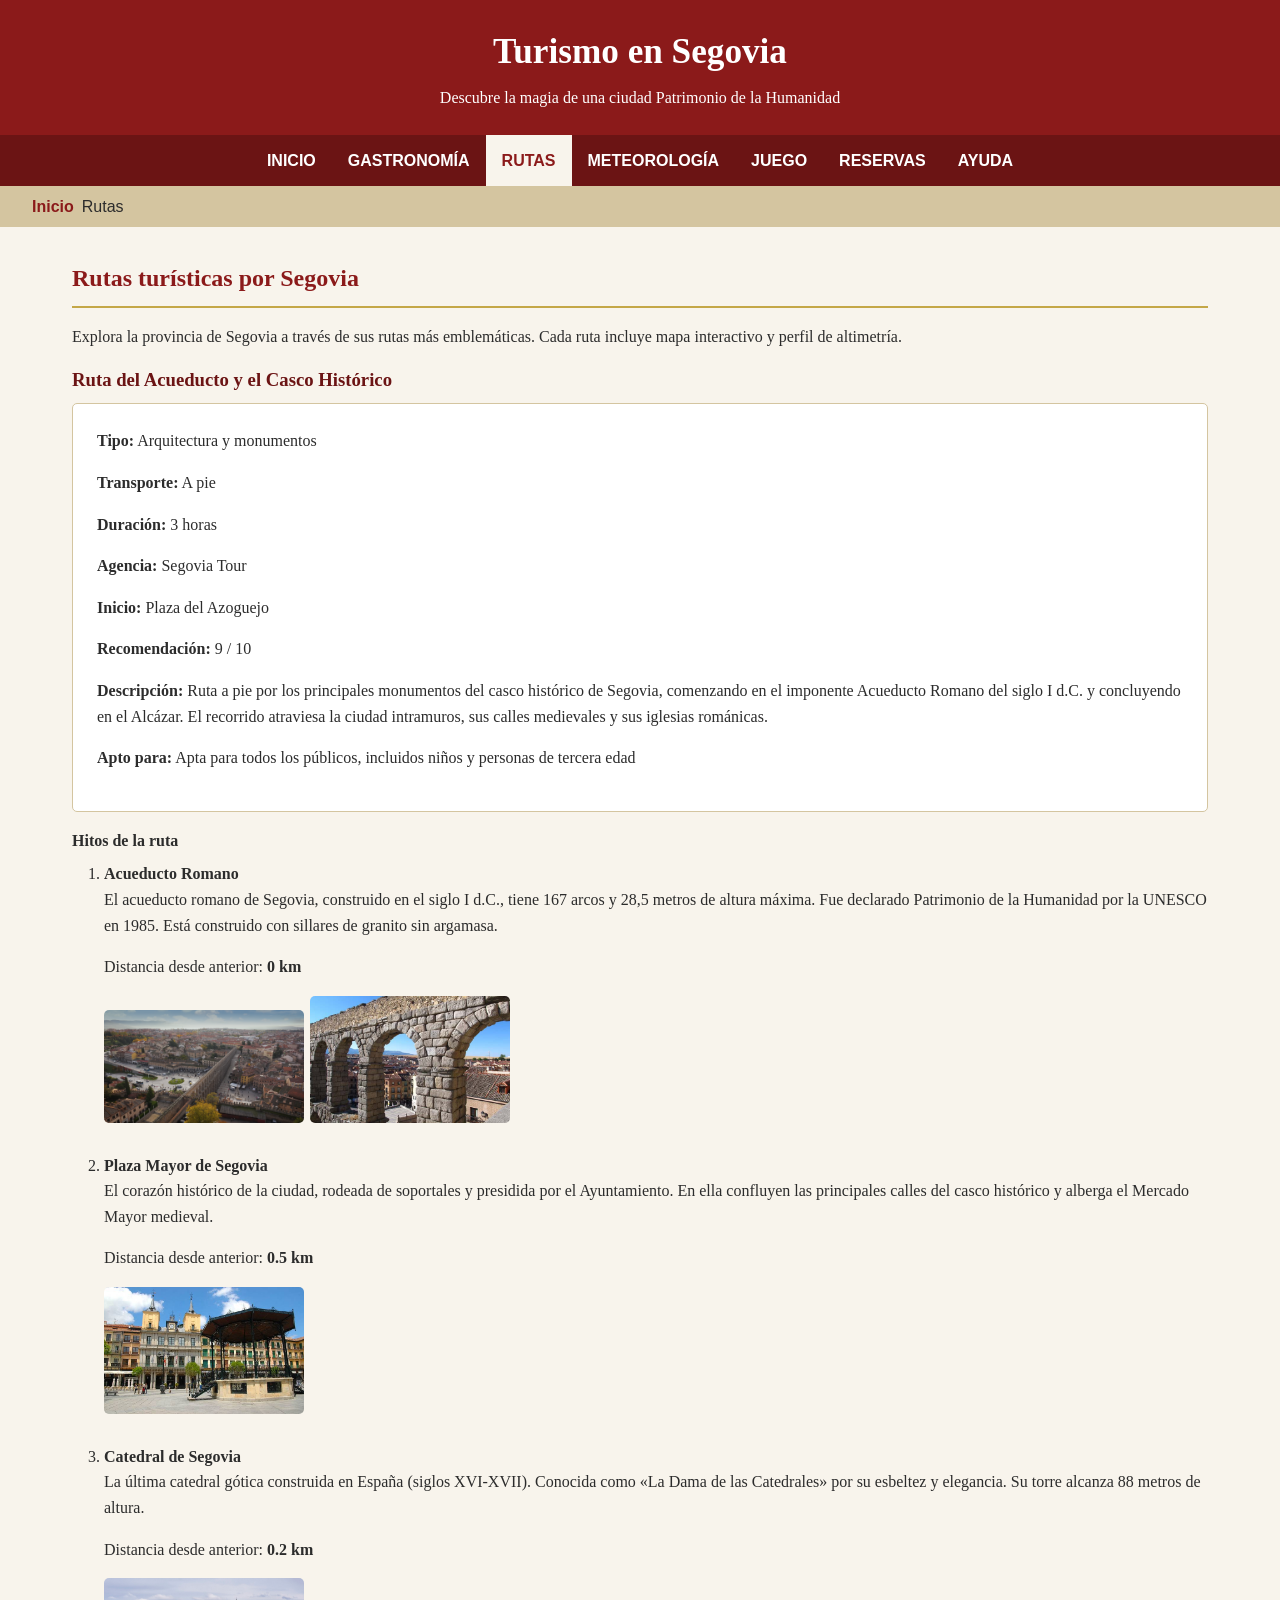
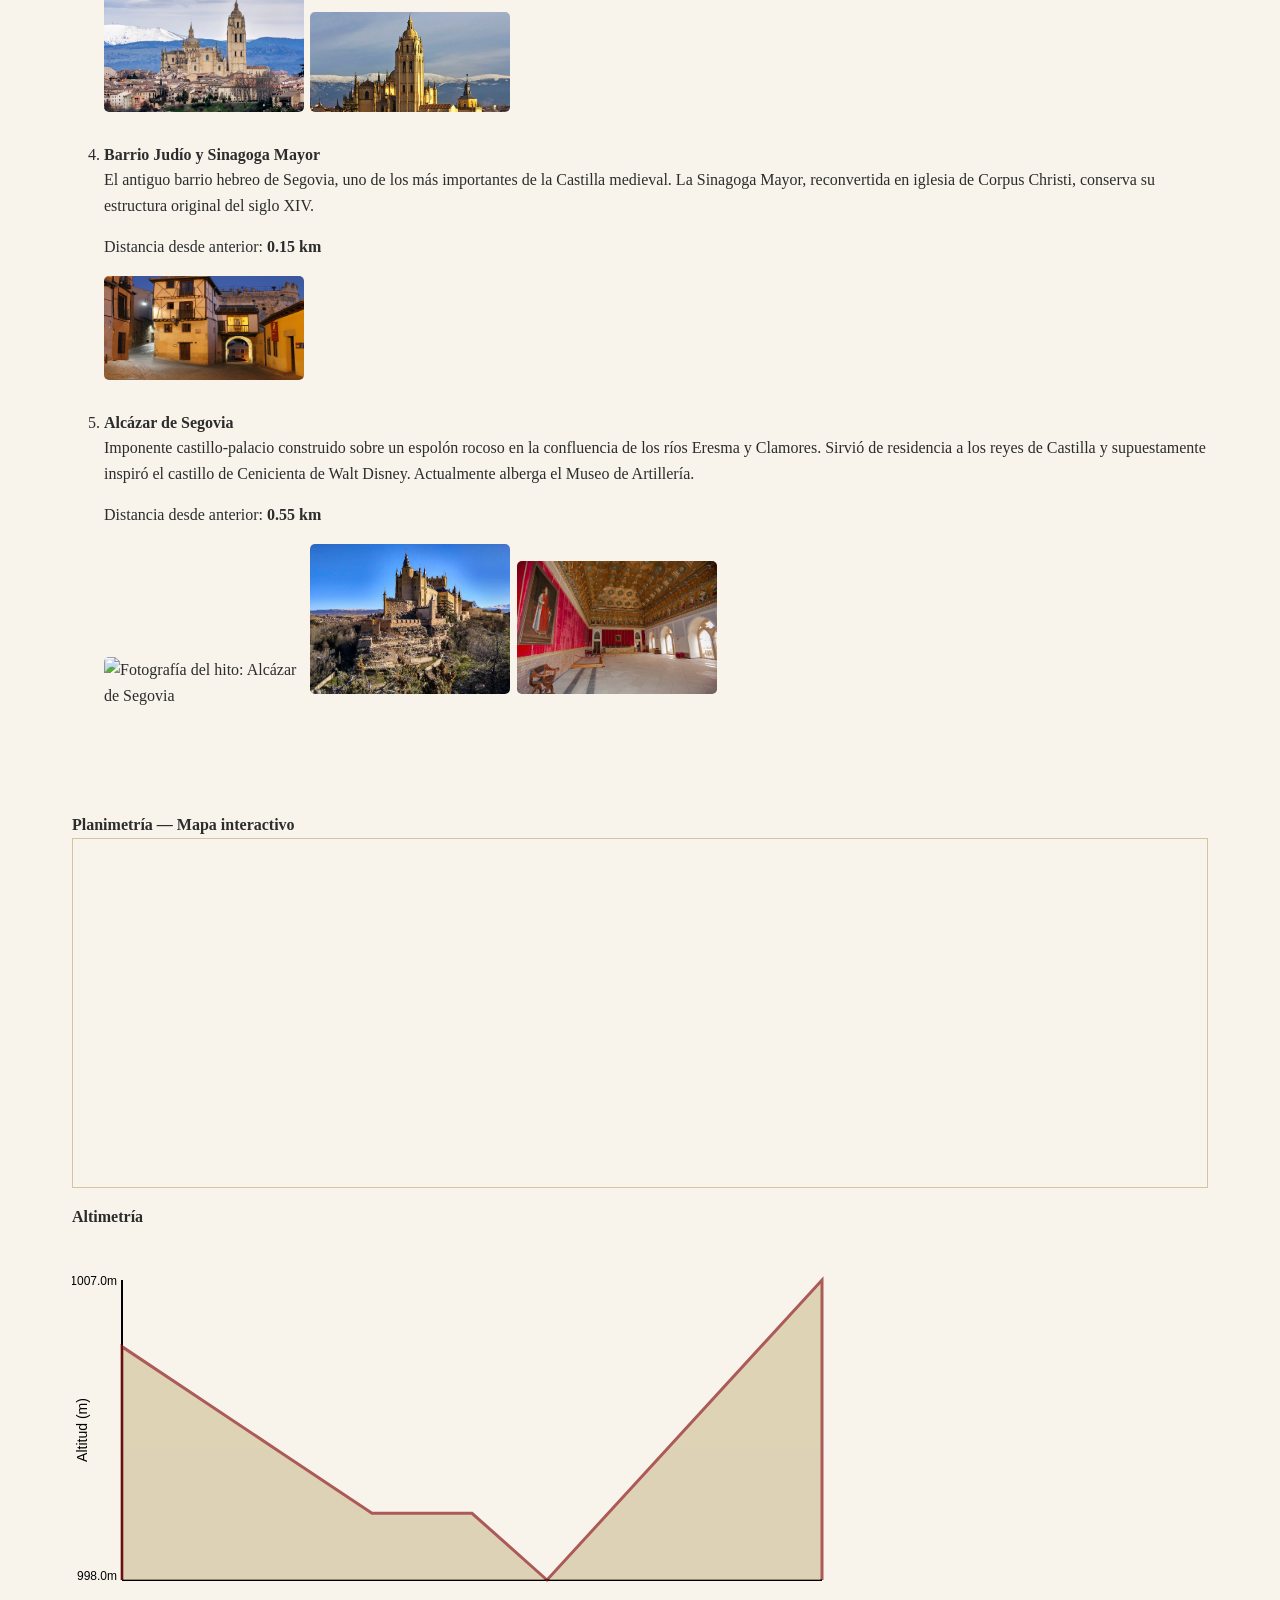
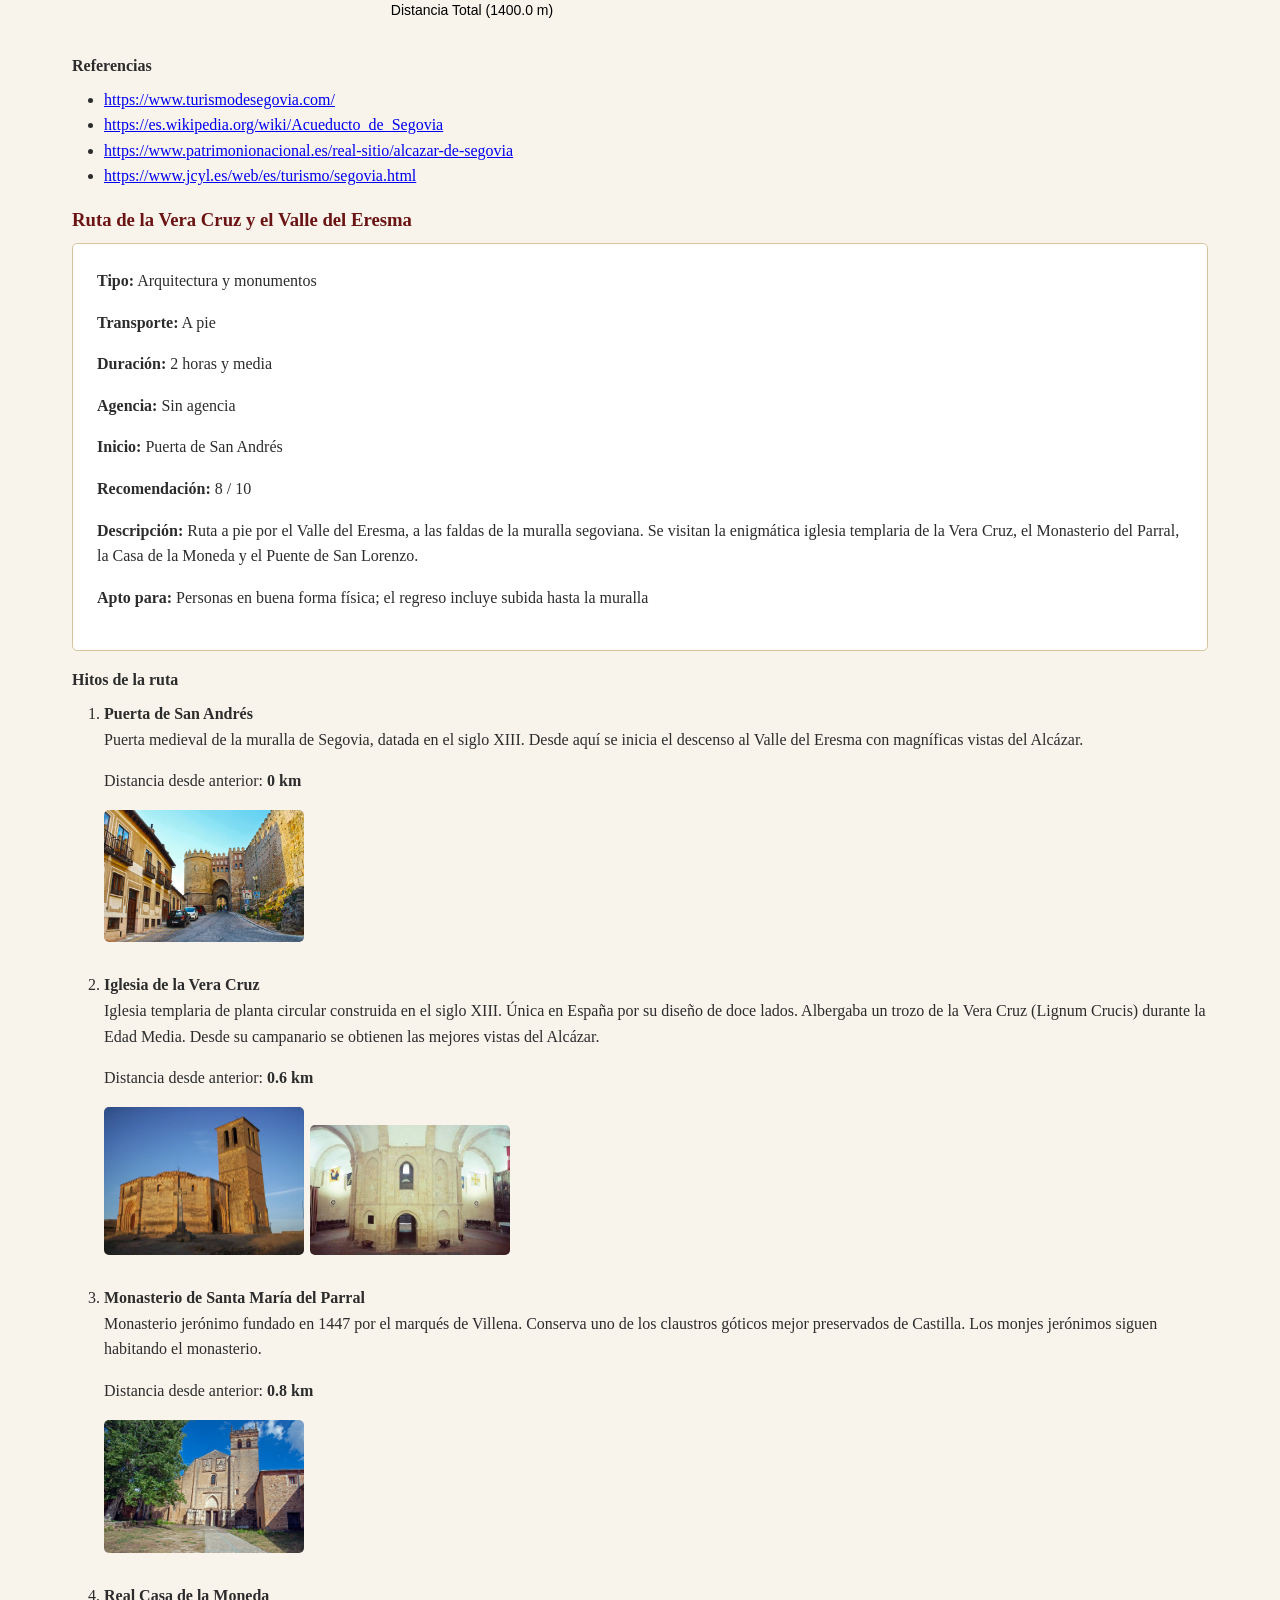
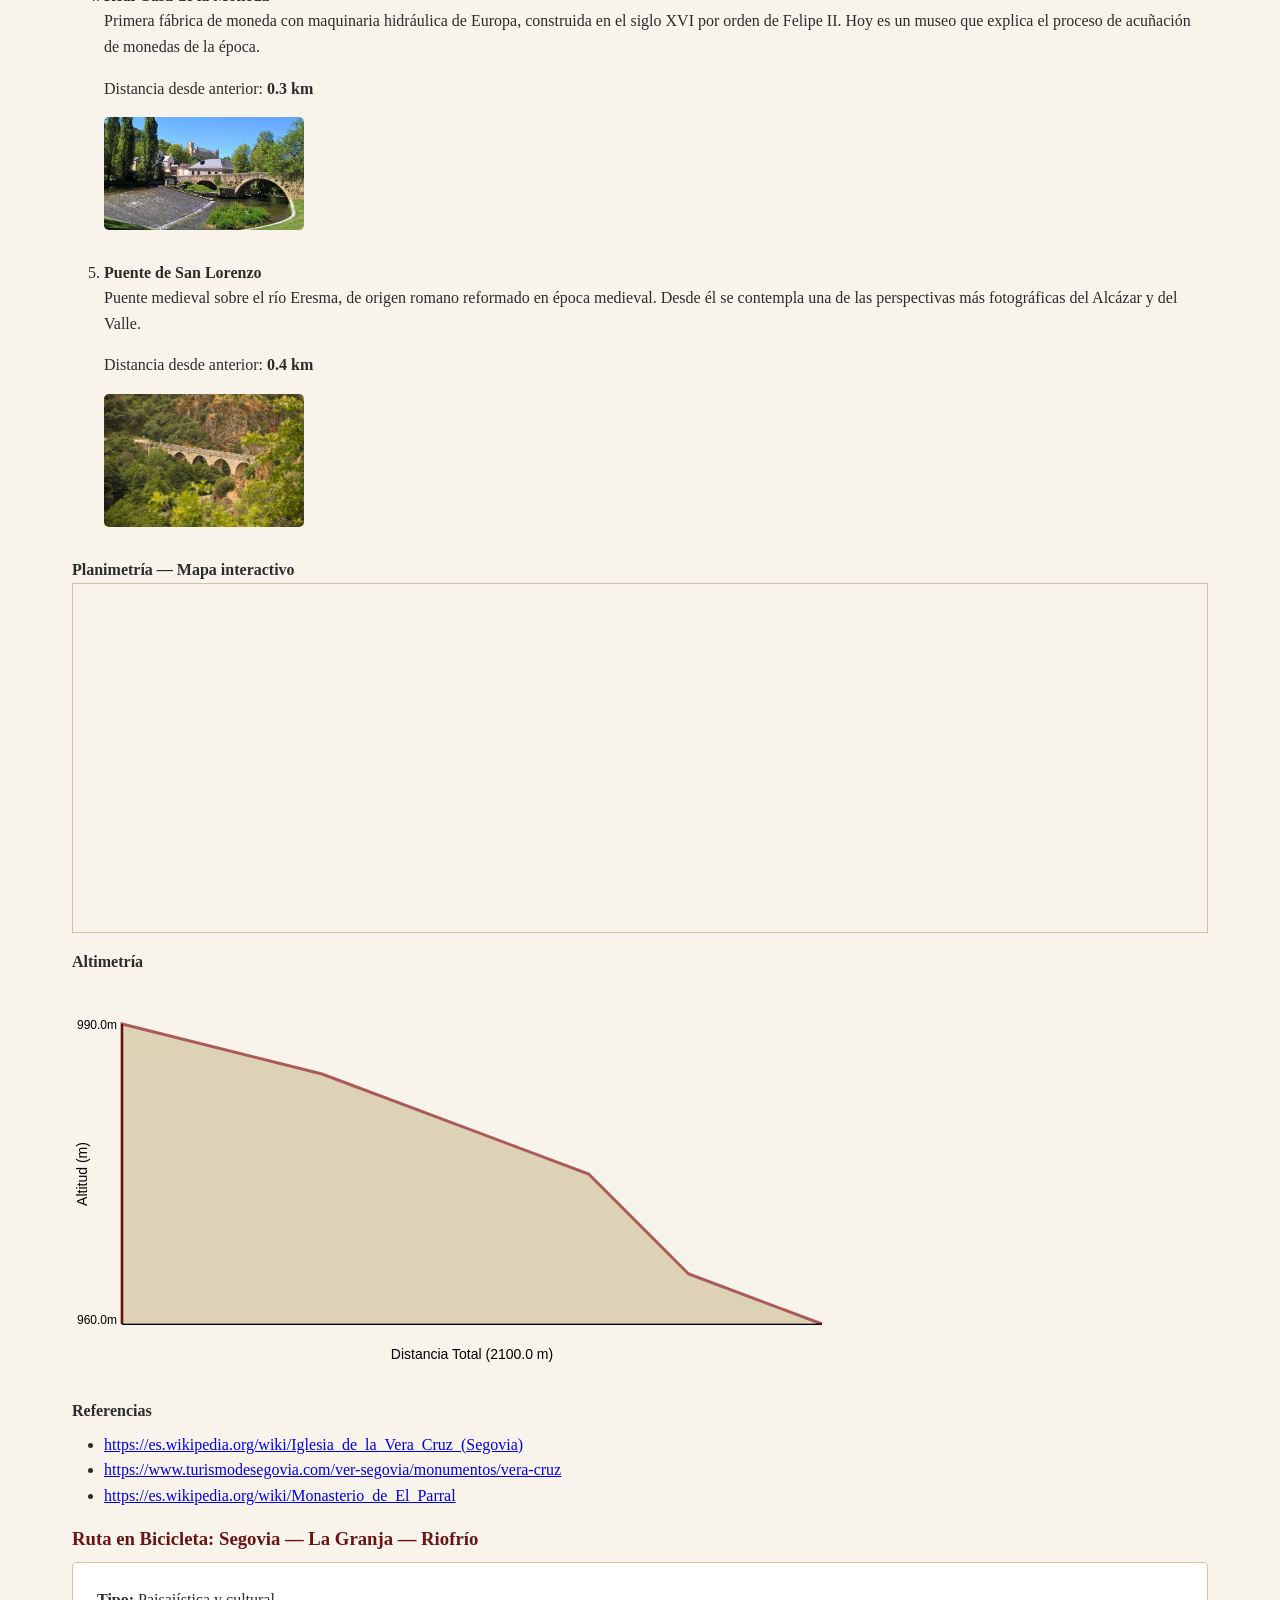
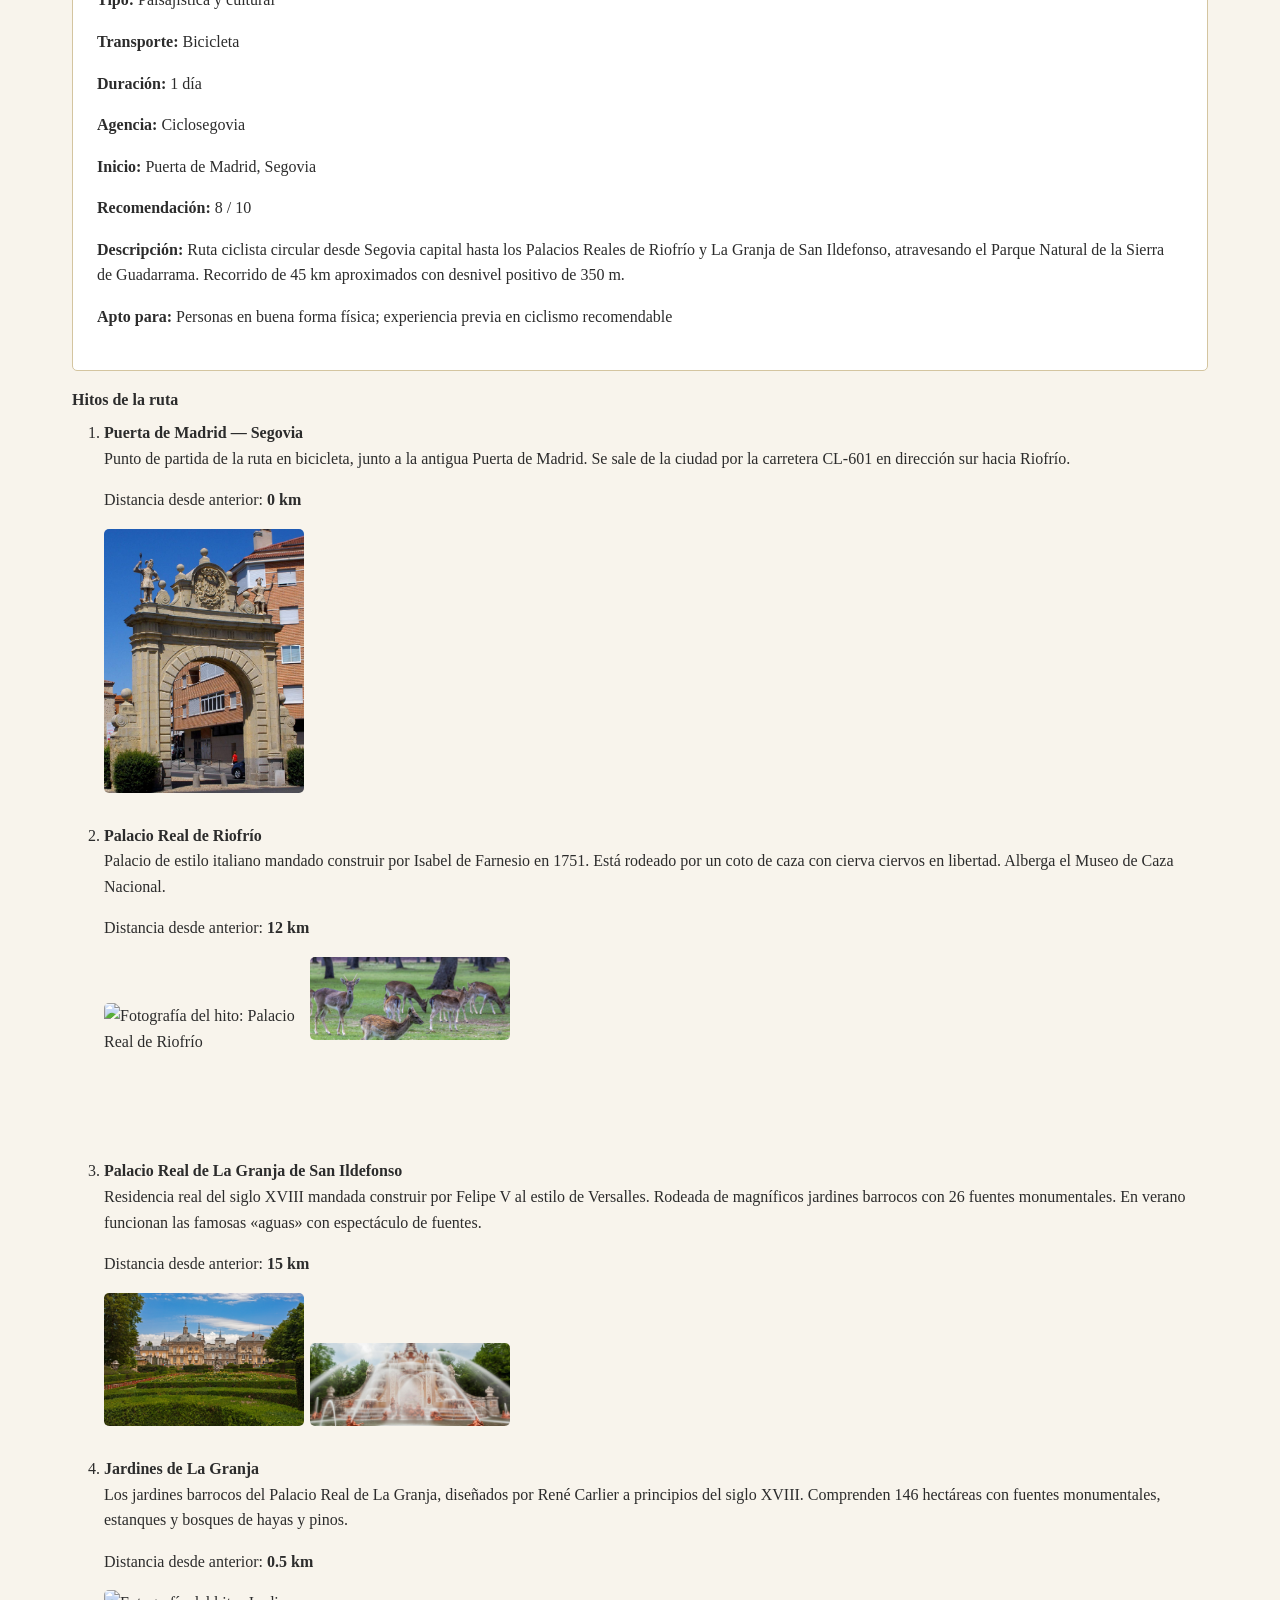
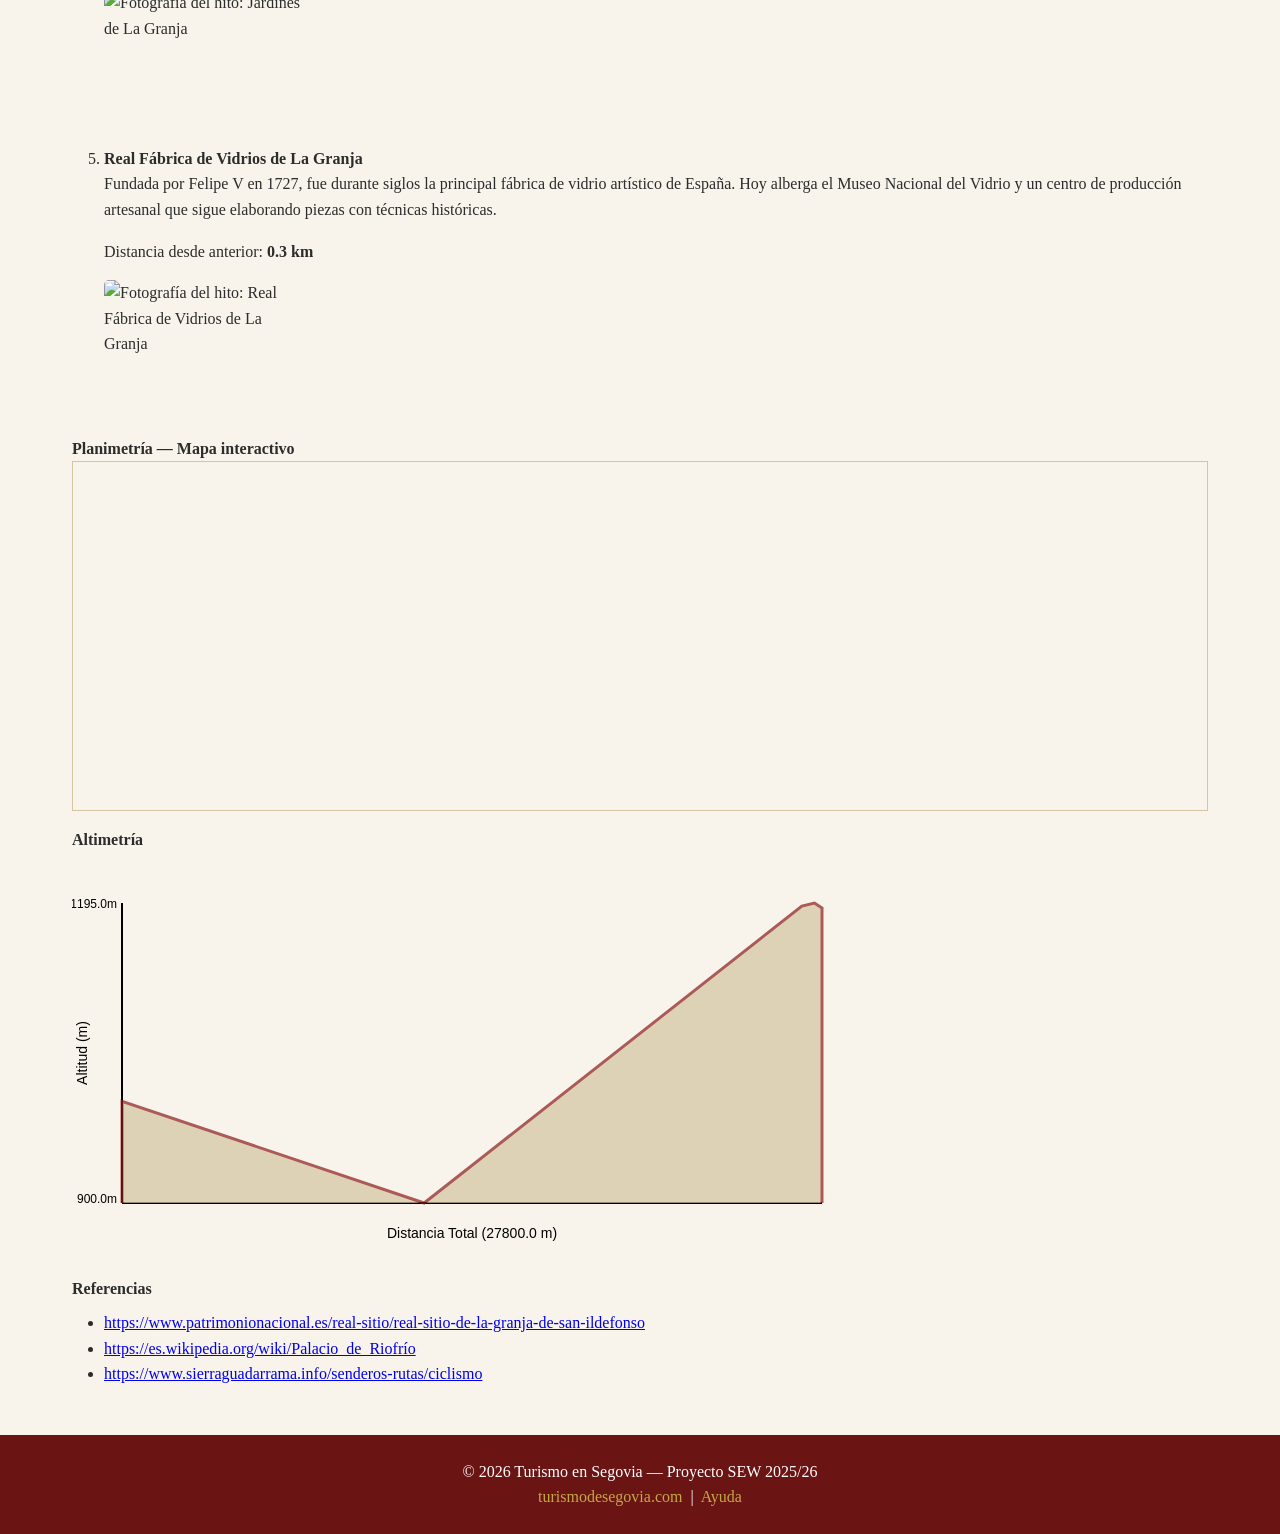
==== commit c9738c22: "falta revisar el kml interactivo" ====
--- a/rutas.html
+++ b/rutas.html
@@ -5,12 +5,11 @@
   <meta name="viewport" content="width=device-width, initial-scale=1.0">
   <meta name="description" content="Rutas turísticas por Segovia: a pie, en bicicleta y más, con mapas y altimetría de cada recorrido.">
   <title>Rutas — Turismo en Segovia</title>
+  
+  <link rel="stylesheet" href="https://unpkg.com/leaflet@1.9.4/dist/leaflet.css" integrity="sha256-p4NxAoJBhIIN+hmNHrzRCf9tD/miZyoHS5obTRR9BMY=" crossorigin="anonymous" />
+  
   <link rel="stylesheet" href="estilo/estilo.css">
   <link rel="stylesheet" href="estilo/layout.css">
-  <!-- Leaflet CSS (biblioteca de cartografía) -->
-  <link rel="stylesheet" href="https://unpkg.com/leaflet@1.9.4/dist/leaflet.css"
-        integrity="sha256-p4NxAoJBhIIN+hmNHrzRCf9tD/miZyoHS5obTRR9BMY="
-        crossorigin="anonymous">
 </head>
 <body>
 
@@ -56,13 +55,12 @@
     </p>
   </footer>
 
-  <!-- Leaflet JS (biblioteca de cartografía para OpenStreetMap) -->
-  <script src="https://unpkg.com/leaflet@1.9.4/dist/leaflet.js"
-          integrity="sha256-20nQCchB9co0qIjJZRGuk2/Z9VM+kNiyxNV/XN/TDo="
-          crossorigin="anonymous"></script>
-  <script src="https://code.jquery.com/jquery-3.7.1.min.js"
-          integrity="sha256-/JqT3SQfawRcv/BIHPThkBvs0OEvtFFmqPF/lYI/Cxo="
-          crossorigin="anonymous"></script>
+  <script src="https://code.jquery.com/jquery-3.7.1.min.js" integrity="sha256-/JqT3SQfawRcv/BIHPThkBvs0OEvtFFmqPF/lYI/Cxo=" crossorigin="anonymous"></script>
+  
+  <script src="https://unpkg.com/leaflet@1.9.4/dist/leaflet.js" integrity="sha256-20nQCchB9co0qIjJZRGuk2/Z9VM+kNiyxNV/XN/TDo=" crossorigin="anonymous"></script>
+  
+  <script src="https://unpkg.com/leaflet-omnivore@0.3.4/leaflet-omnivore.min.js"></script>
+  
   <script src="js/rutas.js"></script>
 
 </body>
--- a/estilo/estilo.css
+++ b/estilo/estilo.css
@@ -1,843 +1,167 @@
 /* =========================================================
-   estilo/estilo.css — Estilos generales
+   estilo/estilo.css — Estilos generales (Simplificado)
    Turismo Segovia — SEW 2025/26
    ========================================================= */
 
-/* Especificidad: 0,0,0 */
-:root {
-  --color-primario:    #8B1A1A;
-  --color-secundario:  #6B1414;
-  --color-acento:      #C4A747;
-  --color-fondo:       #F8F4EC;
-  --color-texto:       #2C2C2C;
-  --color-blanco:      #FFFFFF;
-  --color-borde:       #D4C5A0;
-  --color-fondo-alt:   #EDE8DA;
-  --fuente-serif:      Georgia, 'Times New Roman', serif;
-  --fuente-sans:       Arial, Helvetica, sans-serif;
-  --sombra:            0 2px 8px rgba(0,0,0,0.15);
-  --radio:             4px;
+/* Especificidad: 0,0,1 */
+* { box-sizing: border-box; margin: 0; padding: 0; }
+
+/* Especificidad: 0,0,1 */
+body {
+  font-family: Georgia, 'Times New Roman', serif;
+  color: #2C2C2C;
+  background-color: #F8F4EC;
+  line-height: 1.6;
 }
 
 /* Especificidad: 0,0,1 */
-* {
-  box-sizing: border-box;
-  margin: 0;
-  padding: 0;
-}
+header { background-color: #8B1A1A; color: #FFFFFF; text-align: center; padding: 1.5rem; }
+/* ADVERTENCIA HERENCIA: color #FFFFFF heredado en hijos de header. Contraste AAA correcto sobre #8B1A1A */
+
+/* Especificidad: 0,0,2 */
+header h1 { font-size: 2.2rem; margin-bottom: 0.3rem; }
+
+/* Especificidad: 0,0,3 */
+header h1 a { color: inherit; text-decoration: none; }
 
 /* Especificidad: 0,0,1 */
-body {
-  font-family: var(--fuente-serif);
-  font-size: 1rem;
-  color: var(--color-texto);
-  background-color: var(--color-fondo);
-  line-height: 1.7;
-  /* Redefinición en media query — ver layout.css */
-}
-
-/* ---- CABECERA ---- */
-
-/* Especificidad: 0,0,1 */
-header {
-  background-color: var(--color-primario);
-  color: var(--color-blanco);
-  /* ADVERTENCIA HERENCIA: color-blanco (#FFFFFF) heredado en todos los hijos de header;
-     contraste sobre color-primario (#8B1A1A): ratio 7.54:1 → AAA correcto */
-  padding: 1.5rem 2rem;
-  text-align: center;
-}
+nav { background-color: #6B1414; }
 
 /* Especificidad: 0,0,2 */
-header h1 {
-  font-size: 2.2rem;
-  font-weight: bold;
-  letter-spacing: 0.04em;
-  /* ADVERTENCIA HERENCIA: color heredado de header (#FFFFFF/#8B1A1A) — AAA correcto */
-}
-
-/* Especificidad: 0,0,3 */
-header h1 a {
-  color: inherit;
-  /* ADVERTENCIA HERENCIA: color #FFFFFF heredado de header h1 — AAA correcto */
-  text-decoration: none;
-}
-
-/* Especificidad: 0,1,3 */
-header h1 a:hover {
-  text-decoration: underline;
-  /* ADVERTENCIA HERENCIA: color #FFFFFF heredado — AAA correcto */
-}
-
-/* Especificidad: 0,0,2 */
-header p {
-  font-size: 1rem;
-  font-style: italic;
-  margin-top: 0.3rem;
-  /* ADVERTENCIA HERENCIA: color #FFFFFF heredado de header — AAA correcto */
-}
-
-/* ---- NAVEGACIÓN PRINCIPAL ---- */
-
-/* Especificidad: 0,0,1 */
-nav {
-  background-color: var(--color-secundario);
-}
-
-/* Especificidad: 0,0,2 */
-nav ul {
-  list-style: none;
-}
+nav ul { list-style: none; }
 
 /* Especificidad: 0,0,4 */
 nav ul li a {
-  display: block;
-  color: var(--color-blanco);
-  /* ADVERTENCIA HERENCIA: fondo nav (#6B1414) — contraste #FFFFFF: ratio 9.12:1 → AAA correcto */
-  text-decoration: none;
-  padding: 0.8rem 1.1rem;
-  font-family: var(--fuente-sans);
-  font-size: 0.9rem;
-  font-weight: 600;
-  text-transform: uppercase;
-  letter-spacing: 0.03em;
-  transition: background-color 0.2s ease, color 0.2s ease;
-  white-space: nowrap;
+  display: block; color: #FFFFFF; text-decoration: none; padding: 0.8rem 1rem;
+  font-family: Arial, sans-serif; font-weight: bold; text-transform: uppercase;
 }
 
 /* Especificidad: 0,1,4 */
-nav ul li a:hover {
-  background-color: var(--color-primario);
-  /* ADVERTENCIA HERENCIA: color #FFFFFF sobre #8B1A1A — AAA correcto */
-}
+nav ul li a:hover { background-color: #8B1A1A; }
 
-/* Especificidad: 0,1,4 — Excepción permitida: selector .activo para elemento activo del menú */
-nav ul li a.activo {
-  background-color: var(--color-fondo);
-  color: var(--color-primario);
-  /* color-primario (#8B1A1A) sobre color-fondo (#F8F4EC) — ratio 7.54:1 → AAA correcto */
-}
-
-/* ---- MIGAS DE NAVEGACIÓN (breadcrumb) ----
-   Selectores específicos sin # ni . (uso de atributo aria-label) */
+/* Especificidad: 0,1,4 */
+/* Excepción permitida por el enunciado para el menú */
+nav ul li a.activo { background-color: #F8F4EC; color: #8B1A1A; }
 
 /* Especificidad: 0,1,1 */
-nav[aria-label="breadcrumb"] {
-  background-color: var(--color-borde);
-  padding: 0.45rem 2rem;
-  font-family: var(--fuente-sans);
-  font-size: 0.82rem;
-  border-bottom: 1px solid #BFB090;
-  /* ADVERTENCIA HERENCIA: color-texto (#2C2C2C) sobre color-borde (#D4C5A0) — ratio 7.2:1 → AAA correcto */
-}
+nav[aria-label="breadcrumb"] { background-color: #D4C5A0; padding: 0.5rem 2rem; font-family: Arial, sans-serif; }
+/* ADVERTENCIA HERENCIA: color #2C2C2C heredado. Contraste AAA correcto sobre #D4C5A0 */
 
 /* Especificidad: 0,1,2 */
-nav[aria-label="breadcrumb"] ol {
-  list-style: none;
-  display: flex;
-  flex-wrap: wrap;
-  align-items: center;
-  gap: 0.25rem;
-}
+nav[aria-label="breadcrumb"] ol { list-style: none; display: flex; gap: 0.5rem; }
+
+/* Especificidad: 0,1,4 */
+nav[aria-label="breadcrumb"] ol li a { color: #8B1A1A; text-decoration: none; font-weight: bold; }
+
+/* Especificidad: 0,0,1 */
+main { padding: 2rem; }
+
+/* Especificidad: 0,0,2 */
+main h2 { color: #8B1A1A; border-bottom: 2px solid #C4A747; padding-bottom: 0.5rem; margin-bottom: 1rem; }
+
+/* Especificidad: 0,0,2 */
+main h3 { color: #6B1414; margin: 1rem 0 0.5rem; }
+
+/* Especificidad: 0,0,2 */
+main p { margin-bottom: 1rem; }
+
+/* Especificidad: 0,0,2 */
+main ul, main ol, main dl { margin: 0.5rem 0 1rem 2rem; }
+
+/* Especificidad: 0,0,2 */
+main dt { font-weight: bold; color: #8B1A1A; margin-top: 0.5rem; }
+
+/* Especificidad: 0,0,2 */
+main table { width: 100%; border-collapse: collapse; margin-bottom: 1.5rem; background-color: #FFFFFF; }
+
+/* Especificidad: 0,0,3 */
+main table caption { font-weight: bold; color: #8B1A1A; padding-bottom: 0.5rem; text-align: left; }
+
+/* Especificidad: 0,0,3 */
+main table th { background-color: #8B1A1A; color: #FFFFFF; padding: 0.8rem; text-align: left; }
+
+/* Especificidad: 0,0,3 */
+main table td { border: 1px solid #D4C5A0; padding: 0.8rem; }
 
 /* Especificidad: 0,1,3 */
-nav[aria-label="breadcrumb"] ol li {
-  display: flex;
-  align-items: center;
-}
+main table tr:nth-child(even) td { background-color: #EDE8DA; }
+
+/* Especificidad: 0,0,2 */
+main img, main video { max-width: 100%; height: auto; border-radius: 5px; margin-bottom: 1rem; }
+
+/* Especificidad: 0,0,2 */
+main article { background-color: #FFFFFF; border: 1px solid #D4C5A0; padding: 1.5rem; border-radius: 5px; margin-bottom: 1rem; }
+
+/* Especificidad: 0,0,3 */
+main input, main select, main textarea { width: 100%; padding: 0.6rem; border: 1px solid #D4C5A0; margin-bottom: 1rem; }
+
+/* Especificidad: 0,0,2 */
+main button { background-color: #8B1A1A; color: #FFFFFF; border: none; padding: 0.7rem 1.5rem; cursor: pointer; font-weight: bold; }
+
+/* Especificidad: 0,1,2 */
+main button:hover { background-color: #6B1414; }
+
+/* --- COMPONENTES ESPECÍFICOS (Carrusel, Noticias, Meteorología, Juego) --- */
+
+/* Especificidad: 0,1,1 */
+section[data-componente="carrusel"] { position: relative; background: #000; text-align: center; }
+
+/* Especificidad: 0,1,2 */
+section[data-componente="carrusel"] img { height: 400px; object-fit: cover; margin: 0; }
+
+/* Especificidad: 0,1,2 */
+section[data-componente="carrusel"] figcaption { position: absolute; bottom: 0; width: 100%; background: rgba(139,26,26,0.8); color: #FFF; padding: 0.5rem; font-weight: bold; }
+
+/* Especificidad: 0,1,2 */
+section[data-componente="carrusel"] button { position: absolute; top: 40%; background: rgba(0,0,0,0.5); padding: 1rem; font-size: 1.5rem; }
+
+/* Especificidad: 0,1,2 */
+section[data-componente="noticias"] article { display: flex; gap: 1rem; align-items: flex-start; }
+
+/* Especificidad: 0,1,2 */
+section[data-componente="tiempo-actual"] { background-color: #8B1A1A; color: #FFFFFF; padding: 2rem; text-align: center; border-radius: 5px; }
+
+/* Especificidad: 0,1,3 */
+section[data-componente="tiempo-actual"] strong { font-size: 3rem; }
+
+/* Especificidad: 0,1,4 */
+section[data-componente="juego"] ol li label { display: block; padding: 0.8rem; border: 1px solid #D4C5A0; margin-bottom: 0.5rem; cursor: pointer; }
 
 /* Especificidad: 0,2,4 */
-nav[aria-label="breadcrumb"] ol li + li::before {
-  content: "›";
-  margin-right: 0.25rem;
-  color: var(--color-secundario);
-  font-weight: bold;
-  font-size: 1rem;
-  /* ADVERTENCIA HERENCIA: color-secundario (#6B1414) sobre color-borde (#D4C5A0) — AAA correcto */
-}
-
-/* Especificidad: 0,1,4 */
-nav[aria-label="breadcrumb"] ol li a {
-  color: var(--color-primario);
-  /* color-primario (#8B1A1A) sobre color-borde (#D4C5A0) — ratio 7.54:1 → AAA correcto */
-  text-decoration: none;
-}
+section[data-componente="juego"] ol li label[data-estado="correcto"] { background-color: #D4EDDA; border-color: #28A745; }
 
 /* Especificidad: 0,2,4 */
-nav[aria-label="breadcrumb"] ol li a:hover {
-  text-decoration: underline;
-}
-
-/* Especificidad: 0,2,3 */
-nav[aria-label="breadcrumb"] ol li[aria-current="page"] {
-  color: var(--color-texto);
-  font-weight: 600;
-  /* color-texto (#2C2C2C) sobre color-borde (#D4C5A0) — AAA correcto */
-}
-
-/* ---- CONTENIDO PRINCIPAL ---- */
+section[data-componente="juego"] ol li label[data-estado="incorrecto"] { background-color: #F8D7DA; border-color: #DC3545; }
 
 /* Especificidad: 0,0,1 */
-main {
-  padding: 1.8rem 2rem;
-}
+div[id^="mapa-"] { height: 350px; border: 1px solid #D4C5A0; margin-bottom: 1rem; }
+
+/* Especificidad: 0,0,1 */
+footer { background-color: #6B1414; color: #FFFFFF; text-align: center; padding: 1.5rem; }
 
 /* Especificidad: 0,0,2 */
-main h2 {
-  font-size: 1.75rem;
-  color: var(--color-primario);
-  border-bottom: 3px solid var(--color-acento);
-  padding-bottom: 0.4rem;
-  margin: 1.5rem 0 1rem;
-  /* color-primario (#8B1A1A) sobre color-fondo (#F8F4EC) — AAA correcto */
-}
+footer a { color: #C4A747; text-decoration: none; }
 
-/* Especificidad: 0,0,2 */
-main h3 {
-  font-size: 1.3rem;
-  color: var(--color-secundario);
-  margin: 1.2rem 0 0.6rem;
-}
-
-/* Especificidad: 0,0,2 */
-main p {
-  margin-bottom: 1rem;
-}
-
-/* Especificidad: 0,0,2 */
-main ul {
-  margin: 0.4rem 0 1rem 1.6rem;
-}
-
-/* Especificidad: 0,0,2 */
-main ol {
-  margin: 0.4rem 0 1rem 1.6rem;
-}
-
-/* Especificidad: 0,0,3 */
-main ul li,
-main ol li {
-  margin-bottom: 0.35rem;
-}
-
-/* Especificidad: 0,0,2 */
-main dl {
-  margin: 0.4rem 0 1rem;
-}
-
-/* Especificidad: 0,0,2 */
-main dt {
-  font-weight: bold;
-  color: var(--color-primario);
-  margin-top: 0.7rem;
-}
-
-/* Especificidad: 0,0,2 */
-main dd {
-  margin-left: 1.4rem;
-  margin-bottom: 0.3rem;
-}
-
-/* ---- TABLAS ACCESIBLES ---- */
-
-/* Especificidad: 0,0,2 */
-main table {
-  border-collapse: collapse;
-  width: 100%;
-  margin: 1rem 0;
-  font-size: 0.95rem;
-  /* ADVERTENCIA HERENCIA: color-texto (#2C2C2C) heredado de body sobre color-fondo (#F8F4EC) — AAA correcto */
-}
-
-/* Especificidad: 0,0,3 */
-main table caption {
-  font-weight: bold;
-  font-size: 1rem;
-  color: var(--color-primario);
-  caption-side: top;
-  text-align: left;
-  padding: 0.3rem 0 0.5rem;
-}
-
-/* Especificidad: 0,0,3 */
-main table th {
-  background-color: var(--color-primario);
-  color: var(--color-blanco);
-  /* #FFFFFF sobre #8B1A1A — ratio 7.54:1 → AAA correcto */
-  padding: 0.65rem 1rem;
-  text-align: left;
-  font-family: var(--fuente-sans);
-  font-size: 0.88rem;
-  text-transform: uppercase;
-  letter-spacing: 0.04em;
-}
-
-/* Especificidad: 0,0,3 */
-main table td {
-  padding: 0.6rem 1rem;
-  border-bottom: 1px solid var(--color-borde);
-  /* ADVERTENCIA HERENCIA: color-texto (#2C2C2C) heredado de body — AAA correcto */
-}
-
-/* Especificidad: 0,1,3 */
-main table tr:nth-child(even) td {
-  background-color: var(--color-fondo-alt);
-  /* ADVERTENCIA HERENCIA: color-texto (#2C2C2C) sobre #EDE8DA — ratio 9.1:1 → AAA correcto */
-}
-
-/* Especificidad: 0,1,4 */
-main table tr:hover td {
-  background-color: #DDD5BC;
-}
-
-/* ---- MULTIMEDIA ADAPTABLE ---- */
-
-/* Especificidad: 0,0,2 */
-main img {
-  max-width: 100%;
-  height: auto;
-  display: block;
-  border-radius: var(--radio);
-  box-shadow: var(--sombra);
-}
-
-/* Especificidad: 0,0,2 */
-main figure {
-  margin: 1rem 0;
-}
-
-/* Especificidad: 0,0,3 */
-main figure figcaption {
-  font-size: 0.82rem;
-  font-style: italic;
-  color: var(--color-texto);
-  text-align: center;
-  margin-top: 0.3rem;
-}
-
-/* Especificidad: 0,0,2 */
-main video {
-  max-width: 100%;
-  height: auto;
-  display: block;
-  border-radius: var(--radio);
-  box-shadow: var(--sombra);
-}
-
-/* Especificidad: 0,0,2 */
-main audio {
-  width: 100%;
-  margin: 0.5rem 0;
-}
-
-/* ---- SECCIONES Y ARTÍCULOS ---- */
-
-/* Especificidad: 0,0,2 */
-main section {
-  margin-bottom: 2rem;
-}
-
-/* Especificidad: 0,0,2 */
-main article {
-  background-color: var(--color-blanco);
-  border: 1px solid var(--color-borde);
-  border-radius: var(--radio);
-  padding: 1.2rem 1.4rem;
-  margin-bottom: 1rem;
-  box-shadow: var(--sombra);
-  /* ADVERTENCIA HERENCIA: color-texto (#2C2C2C) heredado de body sobre #FFFFFF — AAA correcto */
-}
-
-/* Especificidad: 0,0,3 */
-main article h3 {
-  color: var(--color-primario);
-  margin-top: 0;
-}
-
-/* ---- FORMULARIOS ---- */
-
-/* Especificidad: 0,0,2 */
-main fieldset {
-  border: 1px solid var(--color-borde);
-  border-radius: var(--radio);
-  padding: 1rem 1.2rem;
-  margin-bottom: 1rem;
-}
-
-/* Especificidad: 0,0,2 */
-main legend {
-  font-weight: bold;
-  color: var(--color-primario);
-  font-family: var(--fuente-sans);
-  padding: 0 0.5rem;
-}
-
-/* Especificidad: 0,0,2 */
-main label {
-  display: block;
-  font-weight: bold;
-  font-family: var(--fuente-sans);
-  font-size: 0.88rem;
-  color: var(--color-secundario);
-  margin-bottom: 0.25rem;
-}
-
-/* Especificidad: 0,0,3 */
-main input,
-main select,
-main textarea {
-  width: 100%;
-  padding: 0.55rem 0.8rem;
-  border: 1px solid var(--color-borde);
-  border-radius: var(--radio);
-  font-family: var(--fuente-serif);
-  font-size: 0.95rem;
-  color: var(--color-texto);
-  background-color: var(--color-blanco);
-  margin-bottom: 0.9rem;
-}
-
-/* Especificidad: 0,2,3 */
-main input:focus,
-main select:focus,
-main textarea:focus {
-  outline: 2px solid var(--color-primario);
-  border-color: var(--color-primario);
-}
-
-/* Especificidad: 0,0,2 */
-main button {
-  background-color: var(--color-primario);
-  color: var(--color-blanco);
-  /* #FFFFFF sobre #8B1A1A — ratio 7.54:1 → AAA correcto */
-  border: none;
-  padding: 0.65rem 1.4rem;
-  font-family: var(--fuente-sans);
-  font-size: 1rem;
-  font-weight: bold;
-  border-radius: var(--radio);
-  cursor: pointer;
-  transition: background-color 0.2s ease;
-}
-
-/* Especificidad: 0,1,2 */
-main button:hover {
-  background-color: var(--color-secundario);
-}
-
-/* Especificidad: 0,1,2 */
-main button[type="reset"] {
-  background-color: #666666;
-  margin-left: 0.4rem;
-  /* #FFFFFF sobre #666666 — ratio 5.74:1 → AAA (texto grande) correcto */
-}
-
-/* Especificidad: 0,2,2 */
-main button[type="reset"]:hover {
-  background-color: #444444;
-}
-
-/* ---- MENSAJES DE ESTADO ---- */
-
-/* Especificidad: 0,1,2 */
-main p[role="alert"] {
-  padding: 0.7rem 1rem;
-  border-radius: var(--radio);
-  font-family: var(--fuente-sans);
-  font-size: 0.92rem;
-  margin: 0.5rem 0;
-}
-
-/* Especificidad: 0,1,3 */
-main p[role="alert"][data-tipo="error"] {
-  background-color: #F8D7DA;
-  color: #721C24;
-  border: 1px solid #F5C6CB;
-  /* #721C24 sobre #F8D7DA — ratio 8.1:1 → AAA correcto */
-}
-
-/* Especificidad: 0,1,3 */
-main p[role="alert"][data-tipo="exito"] {
-  background-color: #D4EDDA;
-  color: #155724;
-  border: 1px solid #C3E6CB;
-  /* #155724 sobre #D4EDDA — ratio 8.4:1 → AAA correcto */
-}
-
-/* Especificidad: 0,1,3 */
-main p[role="alert"][data-tipo="info"] {
-  background-color: #D1ECF1;
-  color: #0C5460;
-  border: 1px solid #BEE5EB;
-  /* #0C5460 sobre #D1ECF1 — ratio 7.9:1 → AAA correcto */
-}
-
-/* ---- CARRUSEL ---- */
+/* --- ESTILOS EXTRA DE PHP (Sin IDs ni clases) --- */
 
 /* Especificidad: 0,1,1 */
-section[data-componente="carrusel"] {
-  position: relative;
-  overflow: hidden;
-  border-radius: var(--radio);
-  box-shadow: var(--sombra);
-  margin-bottom: 2rem;
-  background-color: #000;
-}
-
-/* Especificidad: 0,1,2 */
-section[data-componente="carrusel"] img {
-  width: 100%;
-  height: 420px;
-  object-fit: cover;
-  display: block;
-  border-radius: 0;
-  box-shadow: none;
-  /* ADVERTENCIA HERENCIA: color no aplicable a img — n/a */
-  /* Redefinición de height respecto a main img — por diseño del carrusel */
-}
-
-/* Especificidad: 0,1,2 */
-section[data-componente="carrusel"] figcaption {
-  position: absolute;
-  bottom: 0;
-  left: 0;
-  right: 0;
-  background-color: rgba(139, 26, 26, 0.82);
-  color: var(--color-blanco);
-  /* #FFFFFF sobre rgba(139,26,26,0.82) — AAA correcto */
-  padding: 0.6rem 1rem;
-  font-size: 1rem;
-  font-weight: bold;
-  text-align: center;
-  font-style: normal;
-  margin-top: 0;
-}
-
-/* Especificidad: 0,1,2 */
-section[data-componente="carrusel"] button {
-  position: absolute;
-  top: 50%;
-  transform: translateY(-50%);
-  background-color: rgba(139, 26, 26, 0.7);
-  color: var(--color-blanco);
-  /* #FFFFFF sobre rgba(139,26,26,0.7) — AAA correcto */
-  border: none;
-  padding: 0.8rem 1rem;
-  font-size: 1.4rem;
-  cursor: pointer;
-  border-radius: var(--radio);
-  z-index: 10;
-  transition: background-color 0.2s;
-}
-
-/* Especificidad: 0,2,2 */
-section[data-componente="carrusel"] button:hover {
-  background-color: rgba(107, 20, 20, 0.95);
-}
-
-/* Especificidad: 0,2,2 */
-section[data-componente="carrusel"] button[data-dir="prev"] {
-  left: 0.6rem;
-}
-
-/* Especificidad: 0,2,2 */
-section[data-componente="carrusel"] button[data-dir="next"] {
-  right: 0.6rem;
-}
-
-/* Especificidad: 0,1,2 */
-section[data-componente="carrusel"] ol {
-  position: absolute;
-  bottom: 3.2rem;
-  left: 50%;
-  transform: translateX(-50%);
-  display: flex;
-  gap: 0.4rem;
-  list-style: none;
-  margin: 0;
-  padding: 0;
-}
-
-/* Especificidad: 0,1,3 */
-section[data-componente="carrusel"] ol li {
-  width: 10px;
-  height: 10px;
-  border-radius: 50%;
-  background-color: rgba(255,255,255,0.5);
-  cursor: pointer;
-  transition: background-color 0.2s;
-  margin: 0;
-}
-
-/* Especificidad: 0,2,3 */
-section[data-componente="carrusel"] ol li[aria-selected="true"] {
-  background-color: var(--color-blanco);
-}
-
-/* ---- NOTICIAS ---- */
+p[role="alert"] { background-color: #D1ECF1; color: #0C5460; padding: 1rem; border: 1px solid #BEE5EB; margin-bottom: 1.5rem; border-radius: 4px; }
+/* ADVERTENCIA HERENCIA: color #0C5460 redefine el color principal. Contraste AAA correcto sobre #D1ECF1 */
 
 /* Especificidad: 0,1,1 */
-section[data-componente="noticias"] {
-  margin-bottom: 2rem;
-}
-
-/* Especificidad: 0,1,2 */
-section[data-componente="noticias"] article {
-  display: flex;
-  gap: 1rem;
-  align-items: flex-start;
-}
-
-/* Especificidad: 0,1,3 */
-section[data-componente="noticias"] article img {
-  width: 120px;
-  height: 80px;
-  object-fit: cover;
-  flex-shrink: 0;
-  box-shadow: none;
-}
-
-/* Especificidad: 0,1,3 */
-section[data-componente="noticias"] article a {
-  color: var(--color-primario);
-  font-weight: bold;
-  text-decoration: none;
-  font-family: var(--fuente-sans);
-  font-size: 0.95rem;
-}
-
-/* Especificidad: 0,2,3 */
-section[data-componente="noticias"] article a:hover {
-  text-decoration: underline;
-}
-
-/* Especificidad: 0,1,3 */
-section[data-componente="noticias"] article p {
-  font-size: 0.88rem;
-  margin-bottom: 0.3rem;
-  /* ADVERTENCIA HERENCIA: color-texto heredado de body — AAA correcto */
-}
-
-/* ---- METEOROLOGÍA ---- */
-
-/* Especificidad: 0,1,2 */
-main section[data-componente="tiempo-actual"] {
-  background-color: var(--color-primario);
-  color: var(--color-blanco);
-  /* #FFFFFF sobre #8B1A1A — AAA correcto */
-  border-radius: var(--radio);
-  padding: 1.5rem 2rem;
-  text-align: center;
-  margin-bottom: 1.5rem;
-  box-shadow: var(--sombra);
-}
-
-/* Especificidad: 0,1,3 */
-main section[data-componente="tiempo-actual"] p {
-  color: inherit;
-  font-size: 1rem;
-  margin-bottom: 0.3rem;
-}
-
-/* Especificidad: 0,1,3 */
-main section[data-componente="tiempo-actual"] strong {
-  font-size: 3.5rem;
-  display: block;
-  line-height: 1.1;
-}
-
-/* Especificidad: 0,1,2 */
-main section[data-componente="prevision"] {
-  margin-bottom: 1.5rem;
-}
-
-/* Especificidad: 0,1,3 */
-main section[data-componente="prevision"] article {
-  text-align: center;
-  padding: 0.8rem 0.5rem;
-  /* ADVERTENCIA HERENCIA: color-texto heredado de body sobre #FFFFFF — AAA correcto */
-}
-
-/* Especificidad: 0,1,4 */
-main section[data-componente="prevision"] article p {
-  font-size: 0.85rem;
-  margin-bottom: 0.2rem;
-  font-family: var(--fuente-sans);
-}
-
-/* ---- JUEGO ---- */
+form[data-tipo="inline"] { display: inline; }
 
 /* Especificidad: 0,1,1 */
-section[data-componente="juego"] {
-  max-width: 700px;
-  margin: 0 auto;
-}
-
-/* Especificidad: 0,1,2 */
-section[data-componente="juego"] article {
-  padding: 1.5rem;
-}
-
-/* Especificidad: 0,1,3 */
-section[data-componente="juego"] article p {
-  font-size: 1.1rem;
-  font-weight: bold;
-  margin-bottom: 1.2rem;
-  color: var(--color-primario);
-}
-
-/* Especificidad: 0,1,2 */
-section[data-componente="juego"] ol {
-  list-style: none;
-  margin: 0;
-  padding: 0;
-}
-
-/* Especificidad: 0,1,3 */
-section[data-componente="juego"] ol li {
-  margin-bottom: 0.5rem;
-}
-
-/* Especificidad: 0,1,4 */
-section[data-componente="juego"] ol li label {
-  display: flex;
-  align-items: center;
-  gap: 0.6rem;
-  padding: 0.6rem 0.8rem;
-  border: 1px solid var(--color-borde);
-  border-radius: var(--radio);
-  cursor: pointer;
-  font-weight: normal;
-  font-size: 0.95rem;
-  color: var(--color-texto);
-  transition: background-color 0.15s;
-}
-
-/* Especificidad: 0,2,4 */
-section[data-componente="juego"] ol li label:hover {
-  background-color: var(--color-fondo-alt);
-}
-
-/* Especificidad: 0,2,4 */
-section[data-componente="juego"] ol li label[data-estado="correcto"] {
-  background-color: #D4EDDA;
-  border-color: #28A745;
-  color: #155724;
-}
-
-/* Especificidad: 0,2,4 */
-section[data-componente="juego"] ol li label[data-estado="incorrecto"] {
-  background-color: #F8D7DA;
-  border-color: #DC3545;
-  color: #721C24;
-}
-
-/* Especificidad: 0,1,3 */
-section[data-componente="juego"] article[data-tipo="resultado"] {
-  text-align: center;
-  background-color: var(--color-primario);
-  color: var(--color-blanco);
-  /* #FFFFFF sobre #8B1A1A — AAA correcto */
-}
-
-/* Especificidad: 0,1,4 */
-section[data-componente="juego"] article[data-tipo="resultado"] strong {
-  font-size: 4rem;
-  display: block;
-}
-
-/* ---- RUTAS ---- */
-
-/* Especificidad: 0,1,2 */
-main section[data-componente="ruta"] {
-  border-left: 4px solid var(--color-primario);
-  padding-left: 1rem;
-  margin-bottom: 2.5rem;
-}
-
-/* Especificidad: 0,1,3 */
-main section[data-componente="ruta"] h3 {
-  color: var(--color-primario);
-  font-size: 1.4rem;
-  margin-top: 0;
-}
-
-/* Mapa dinámico — selector div permitido para mapas */
-/* Especificidad: 0,0,1 */
-div[id^="mapa-"] {
-  width: 100%;
-  height: 350px;
-  border: 1px solid var(--color-borde);
-  border-radius: var(--radio);
-  margin: 0.8rem 0;
-  /* ADVERTENCIA HERENCIA: color-texto heredado, no relevante en contenedor de mapa */
-}
-
-/* Especificidad: 0,1,2 */
-main section[data-componente="ruta"] img {
-  max-width: 100%;
-  height: auto;
-  border: 1px solid var(--color-borde);
-  border-radius: var(--radio);
-  box-shadow: none;
-  margin: 0.8rem 0;
-}
-
-/* ---- PIE DE PÁGINA ---- */
-
-/* Especificidad: 0,0,1 */
-footer {
-  background-color: var(--color-secundario);
-  color: var(--color-blanco);
-  /* #FFFFFF sobre #6B1414 — ratio 9.12:1 → AAA correcto */
-  text-align: center;
-  padding: 1.4rem 2rem;
-  font-family: var(--fuente-sans);
-  font-size: 0.88rem;
-  margin-top: auto;
-}
-
-/* Especificidad: 0,0,2 */
-footer a {
-  color: var(--color-acento);
-  /* #C4A747 sobre #6B1414 — ratio 5.2:1 → AAA (texto grande) / AA (texto normal) correcto */
-  text-decoration: none;
-}
-
-/* Especificidad: 0,1,2 */
-footer a:hover {
-  text-decoration: underline;
-}
-
-/* Especificidad: 0,0,2 */
-footer p {
-  margin-bottom: 0.3rem;
-  /* ADVERTENCIA HERENCIA: color #FFFFFF heredado de footer — AAA correcto */
-}
-
-/* ---- CARGANDO ---- */
+button[data-tamano="pequeno"] { padding: 0.3rem 0.6rem; font-size: 0.8rem; }
 
 /* Especificidad: 0,1,1 */
-p[data-estado="cargando"] {
-  text-align: center;
-  font-style: italic;
-  color: var(--color-secundario);
-  padding: 2rem;
-  font-family: var(--fuente-sans);
-}
-
-/* ---- TABLA RESPONSIVA WRAPPER ---- */
+input[data-tipo="cantidad"] { width: 80px; display: inline-block; }
 
 /* Especificidad: 0,1,1 */
-div[data-componente="tabla-wrapper"] {
-  overflow-x: auto;
-  width: 100%;
-  margin: 1rem 0;
-  -webkit-overflow-scrolling: touch;
-}
+button[data-accion="peligro"] { background-color: #DC3545; padding: 0.4rem 0.8rem; font-size: 0.85rem; }
 
-/* Especificidad: 0,1,2 */
-div[data-componente="tabla-wrapper"] table {
-  min-width: 400px;
-  margin: 0;
-}+/* Especificidad: 0,2,1 */
+button[data-accion="peligro"]:hover { background-color: #C82333; }
+
+/* Especificidad: 0,1,1 */
+img[data-tipo="foto-hito"] { margin-right: 0.4rem; margin-bottom: 0.4rem; max-width: 200px; height: auto; display: inline-block; }
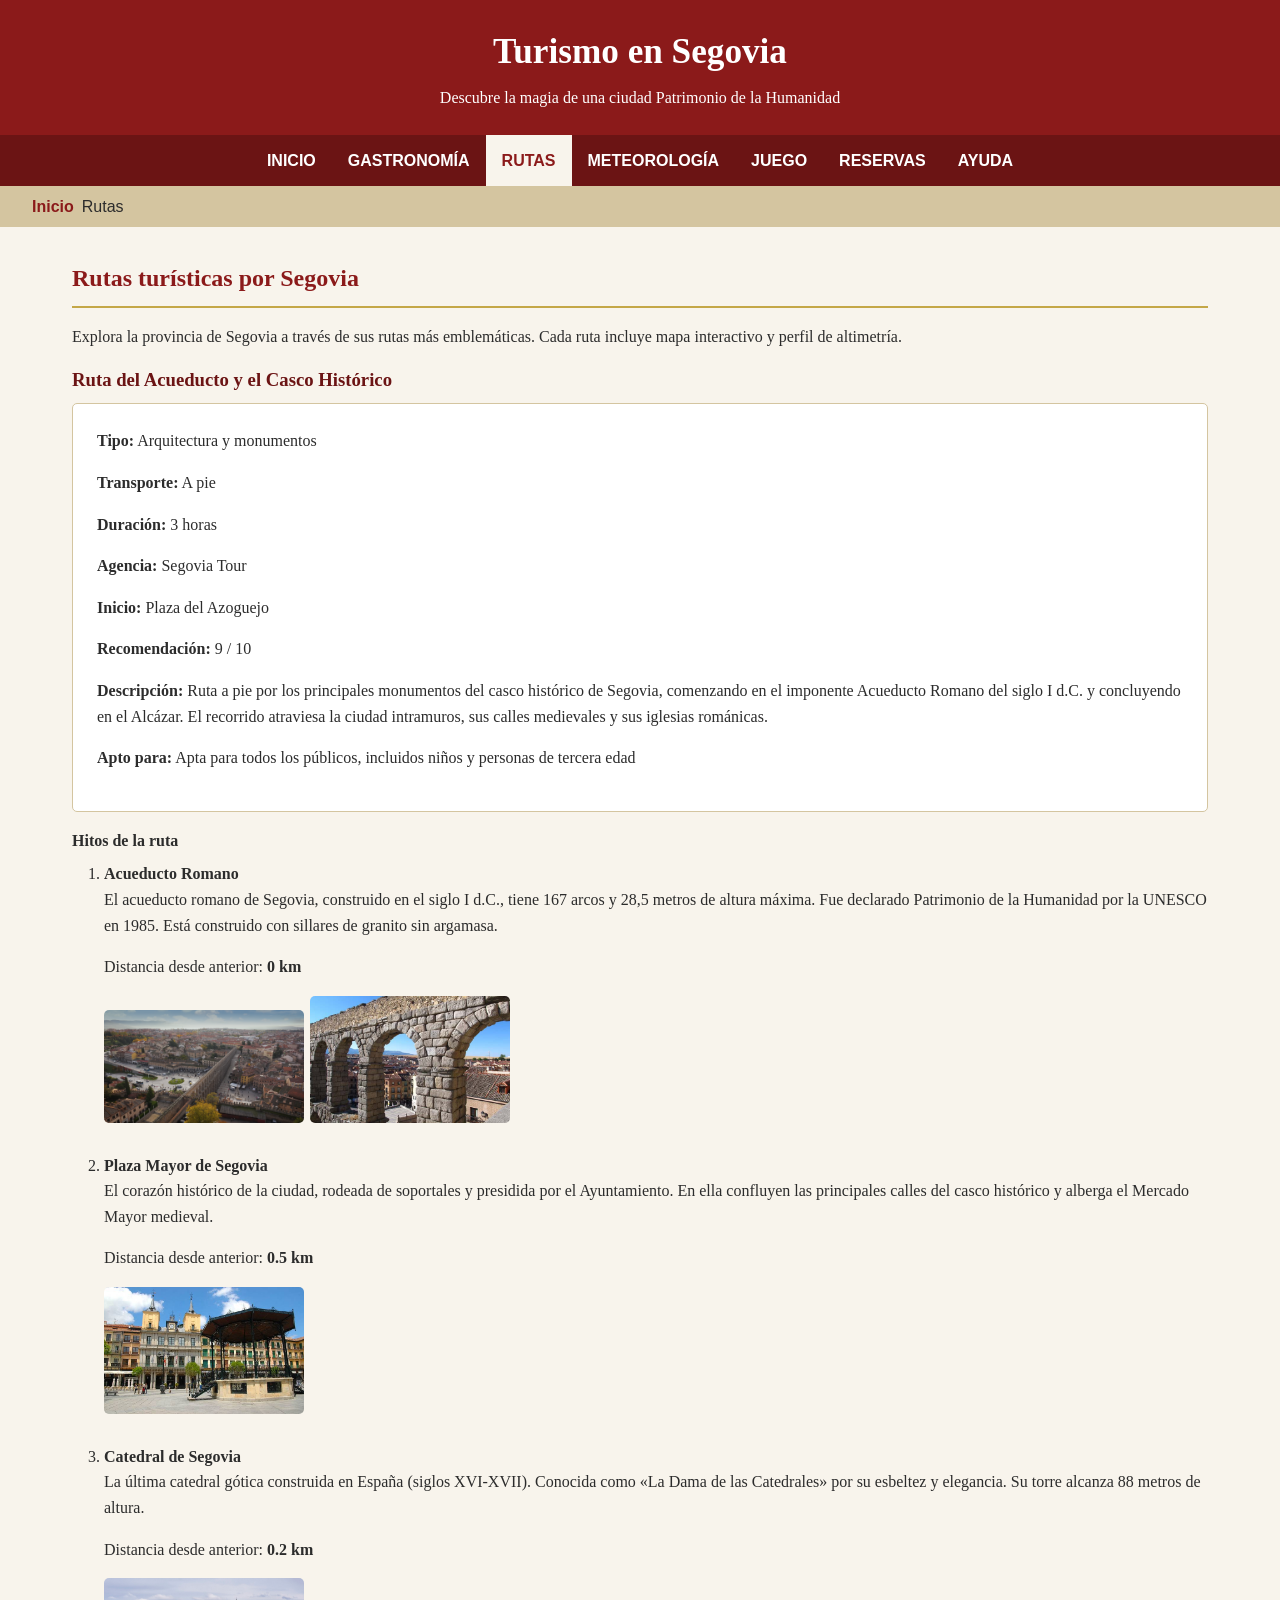
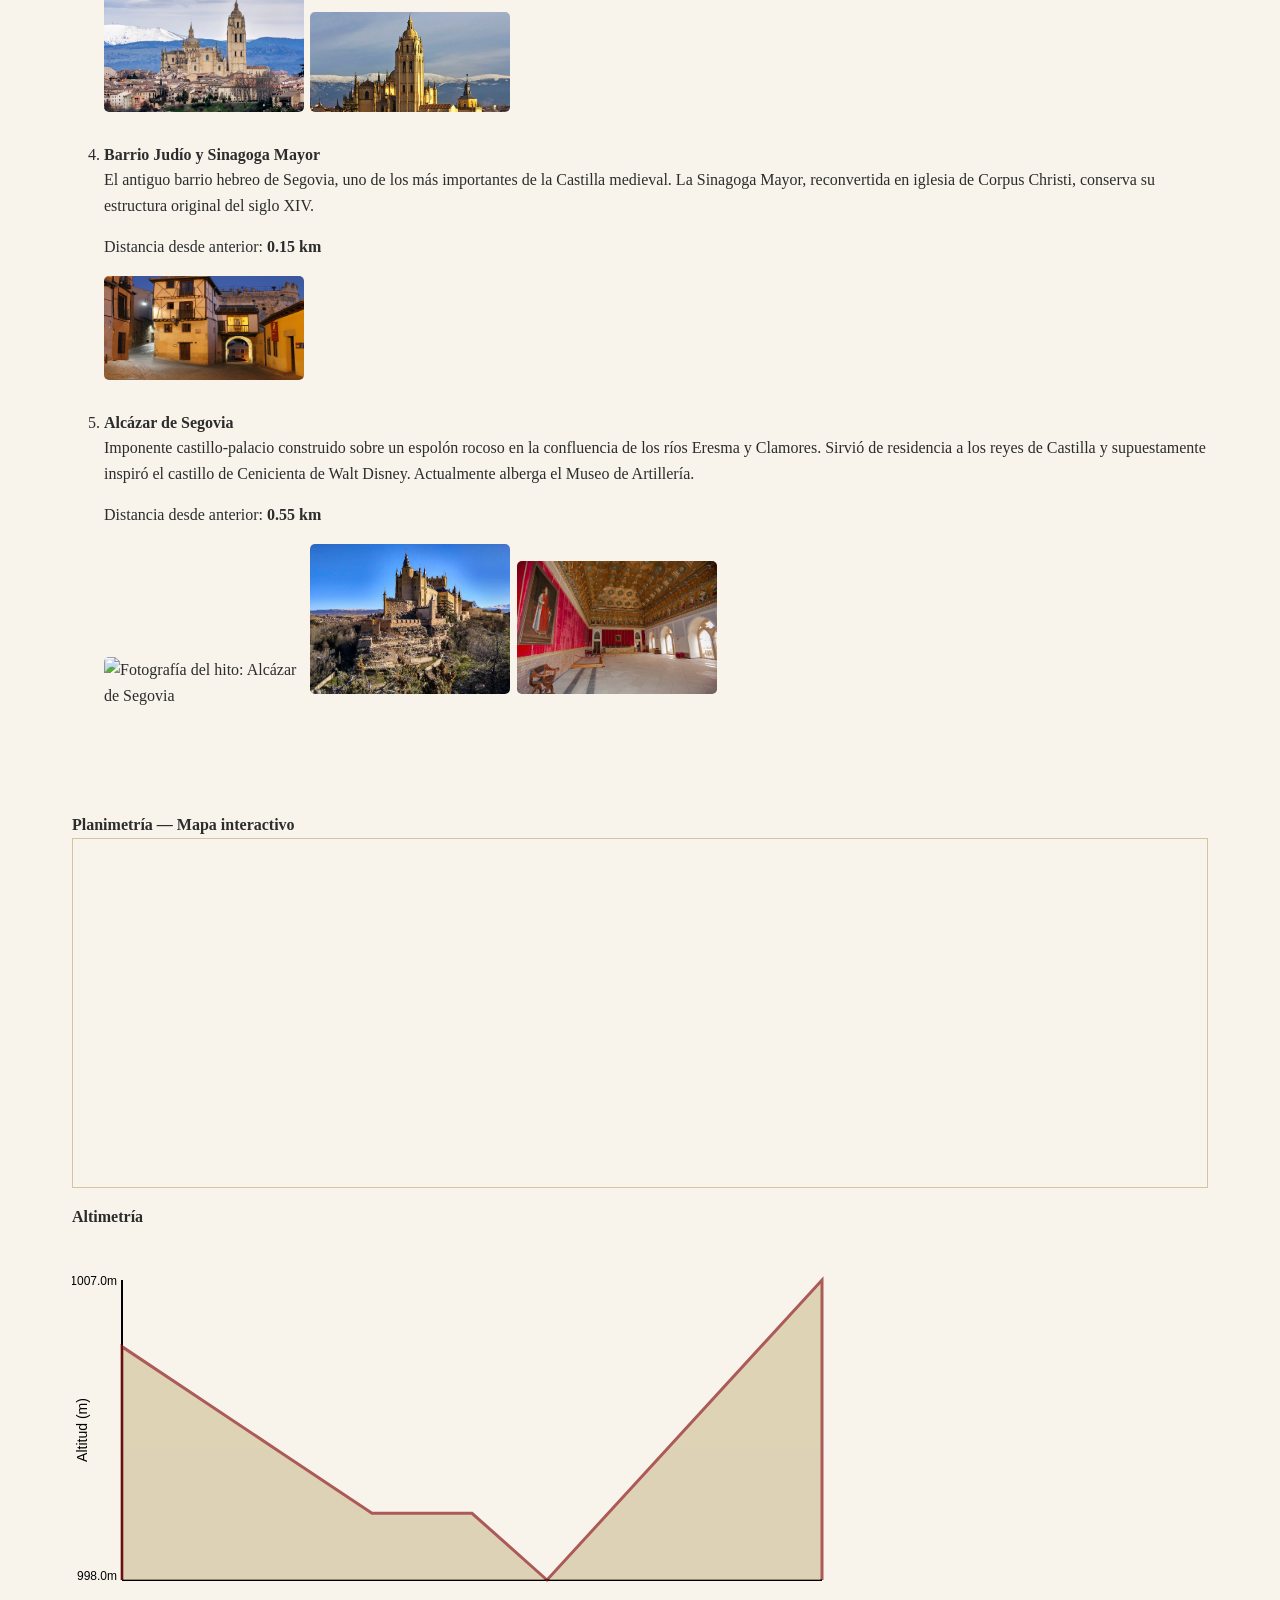
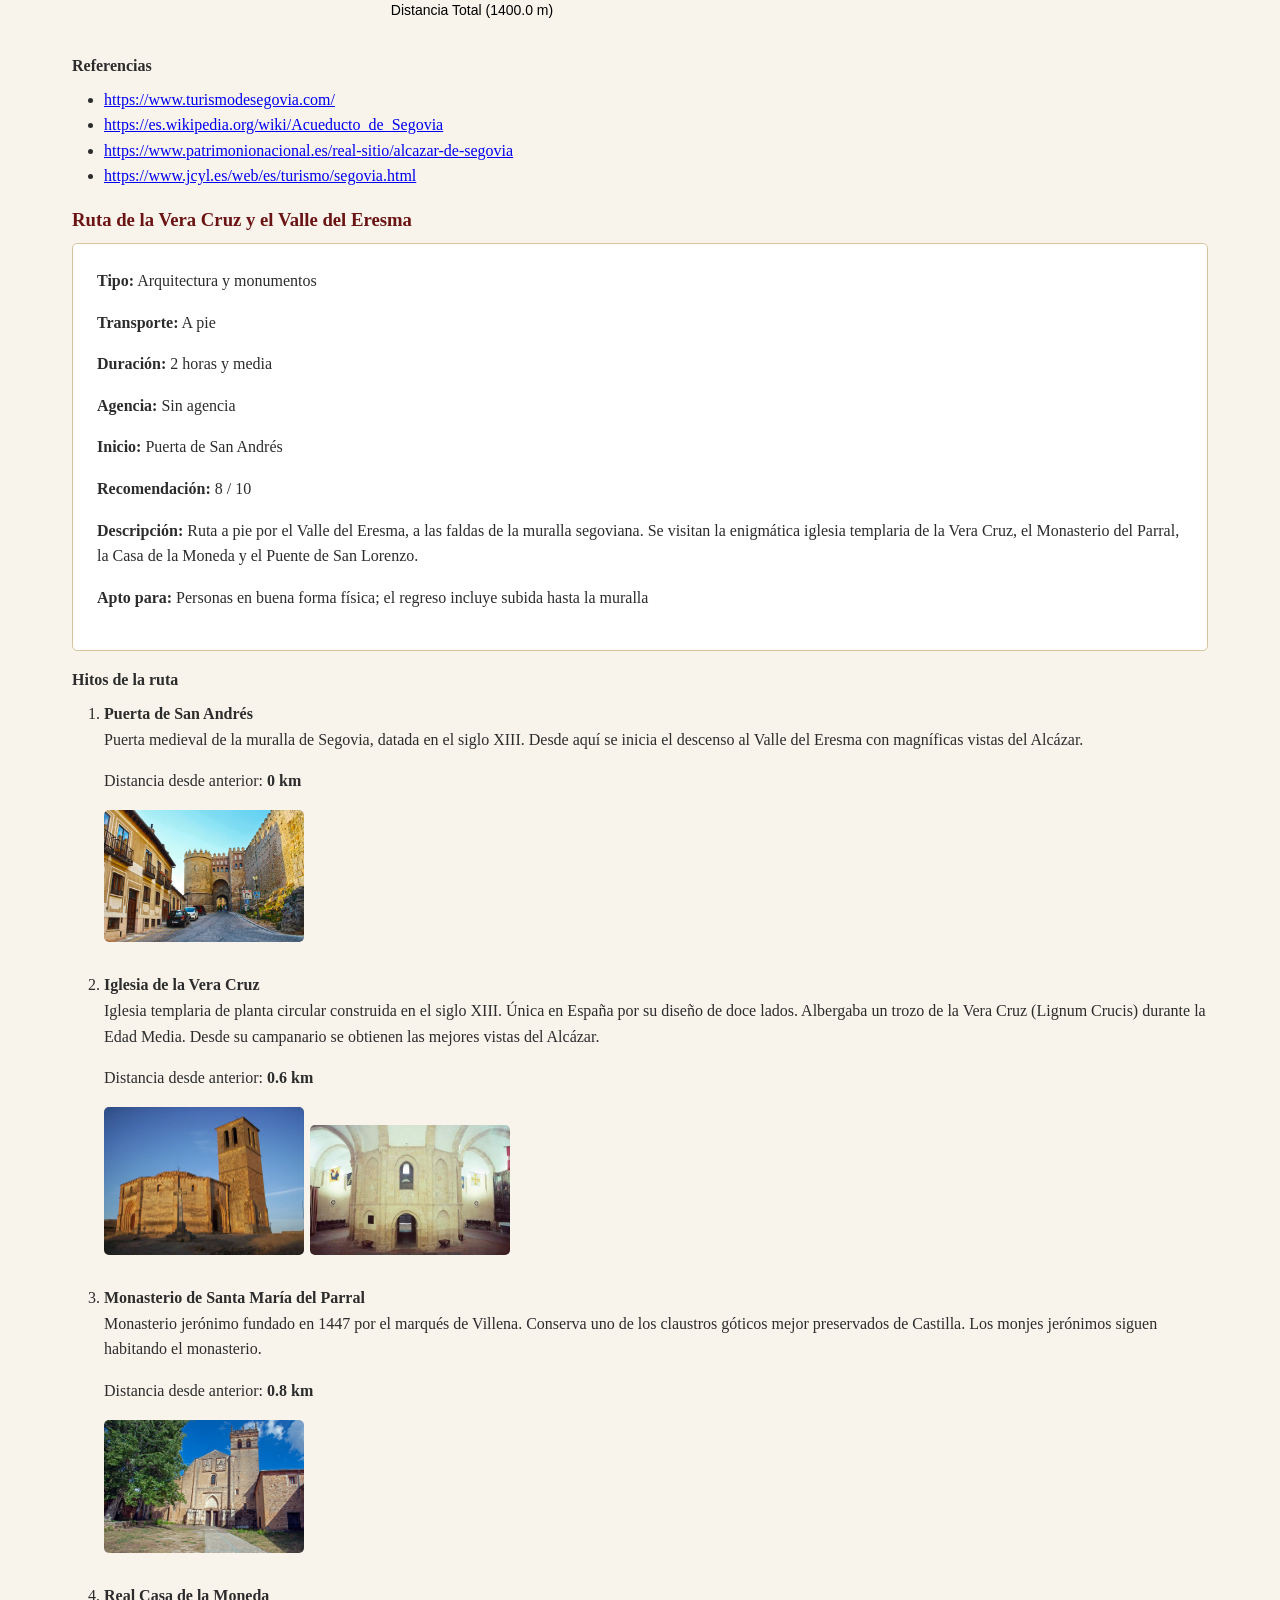
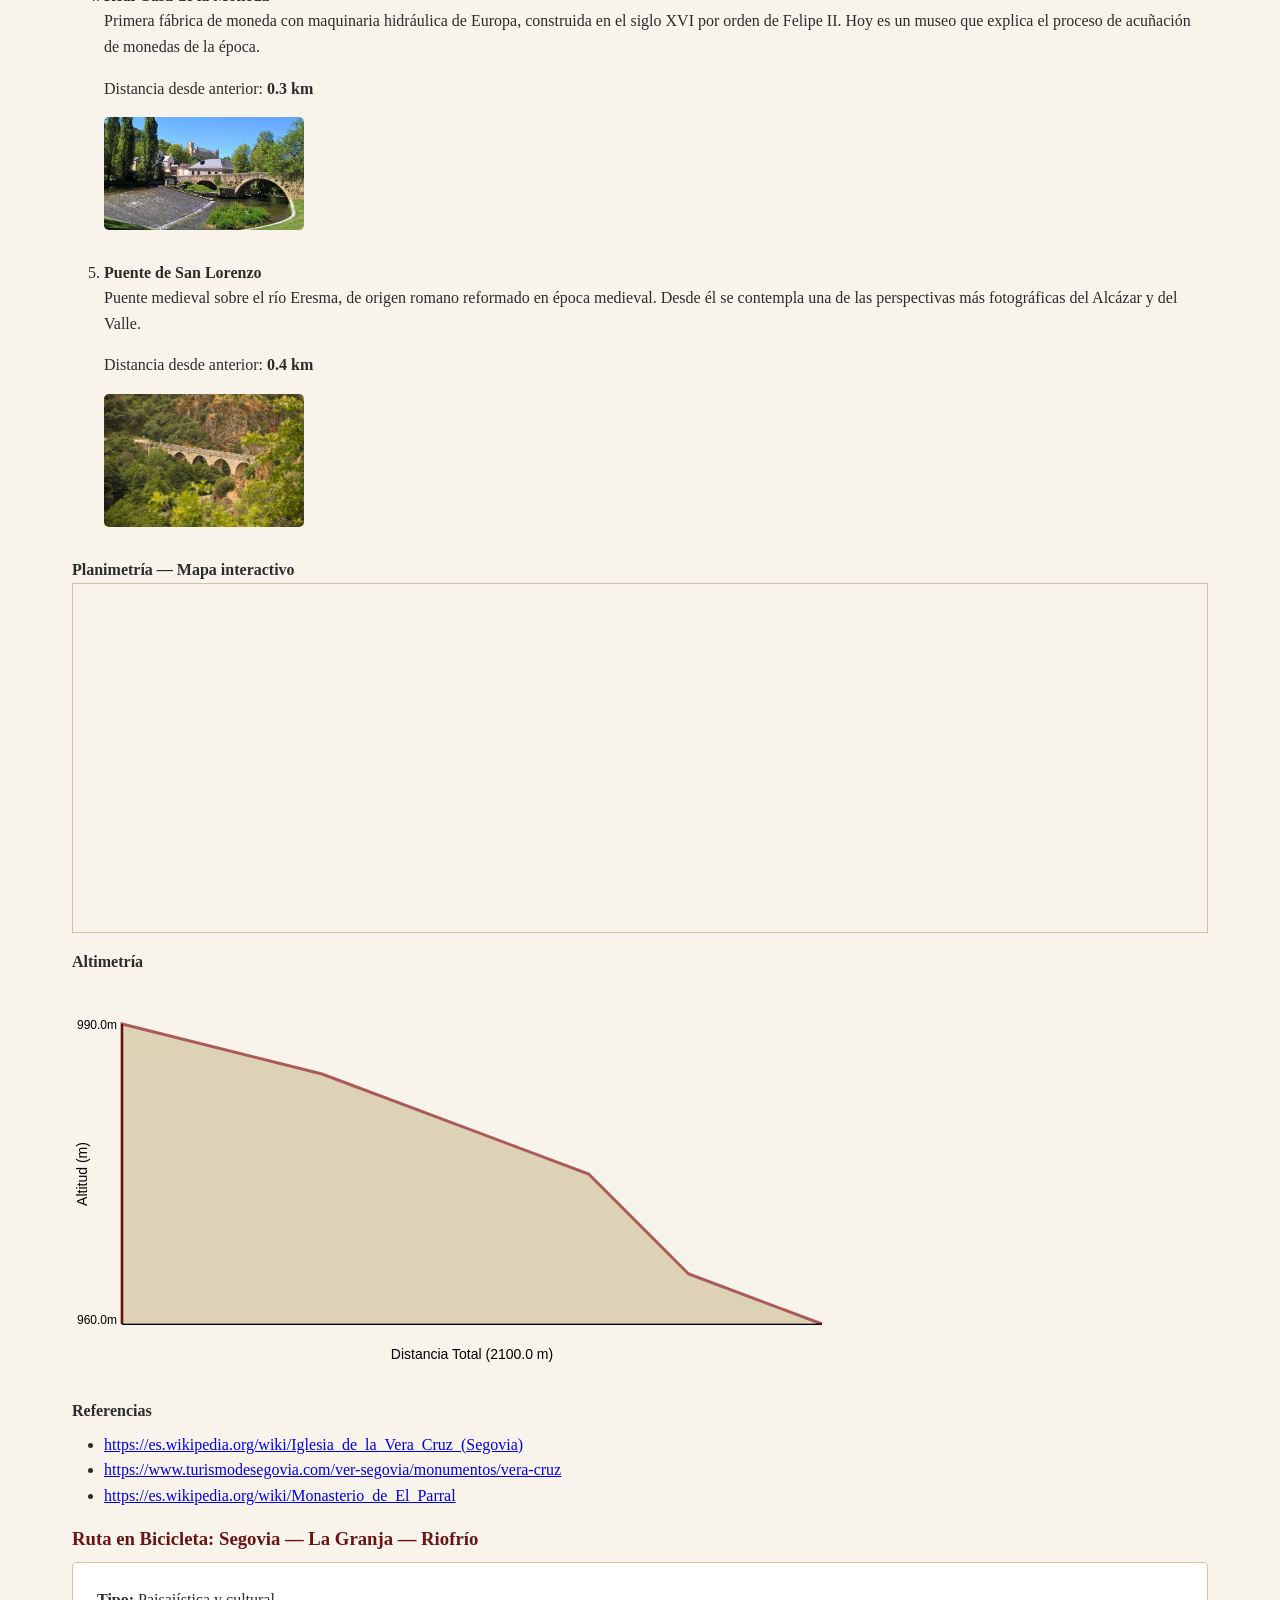
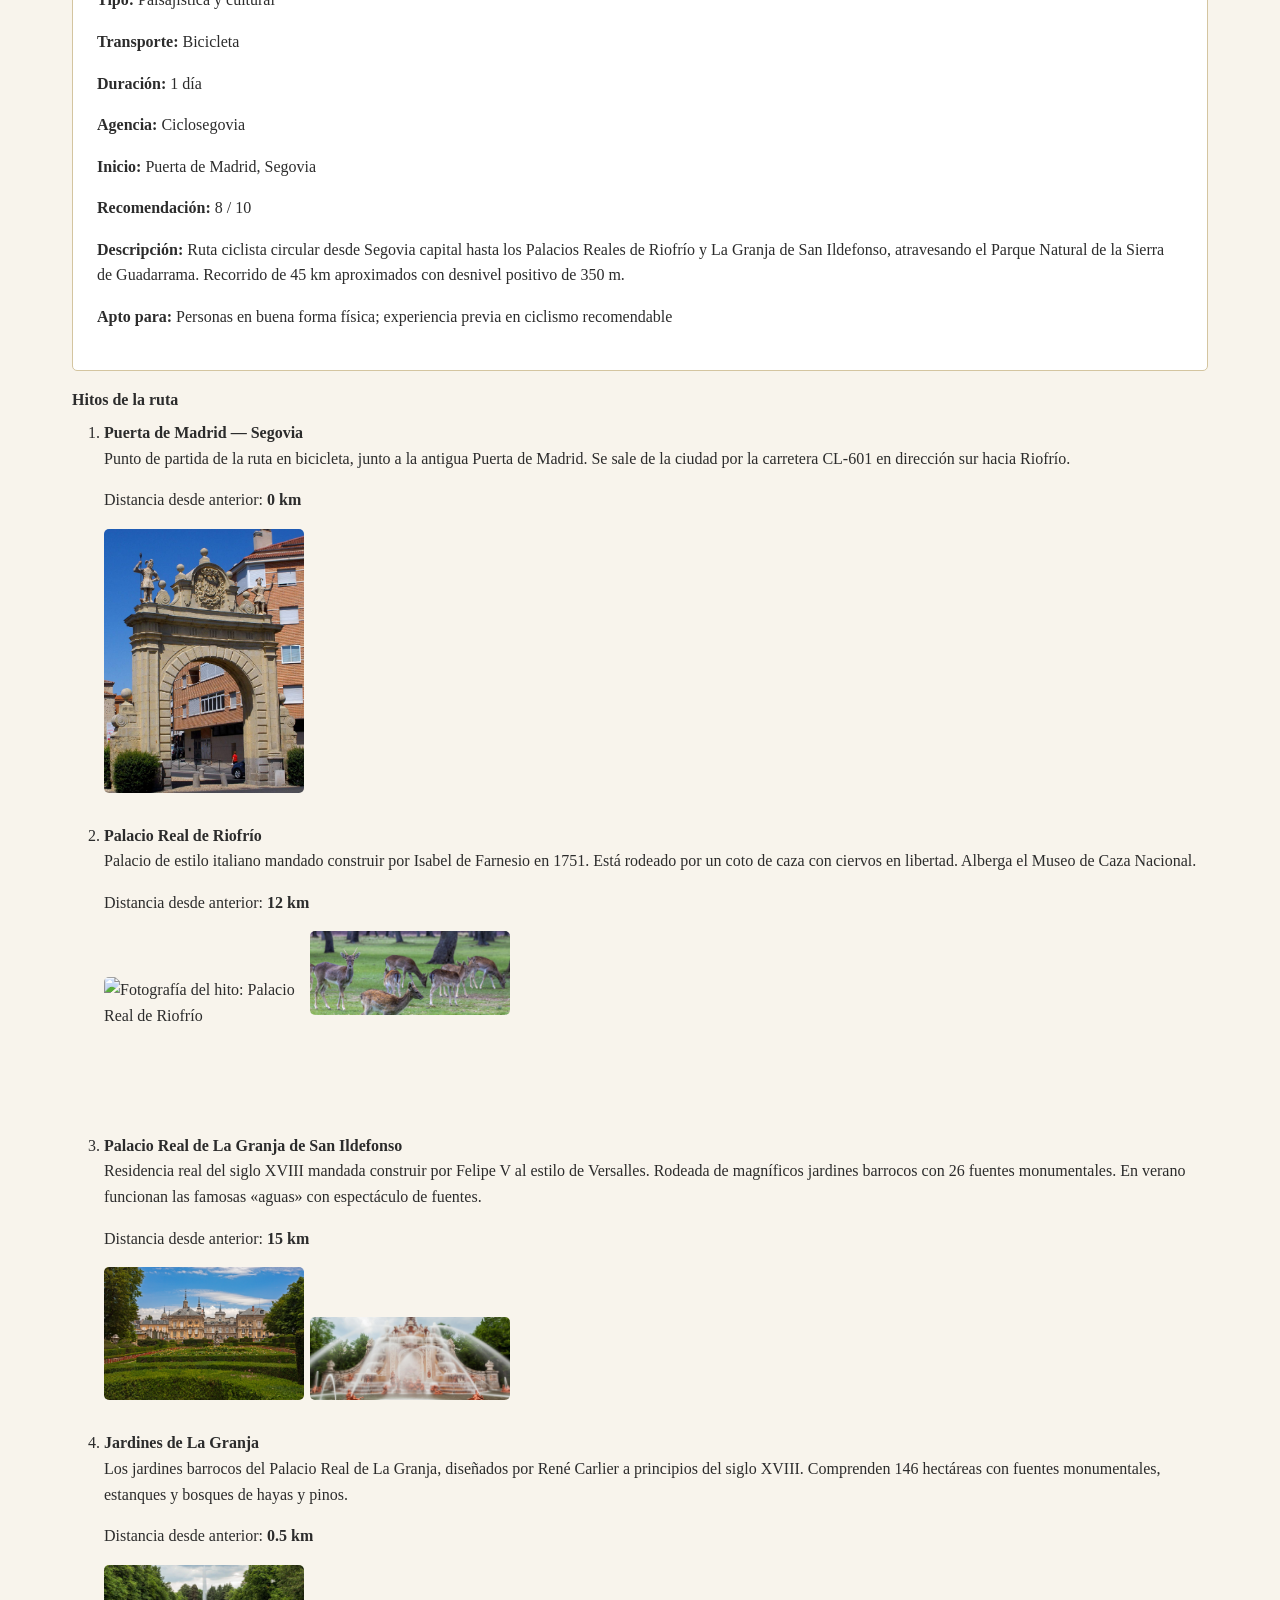
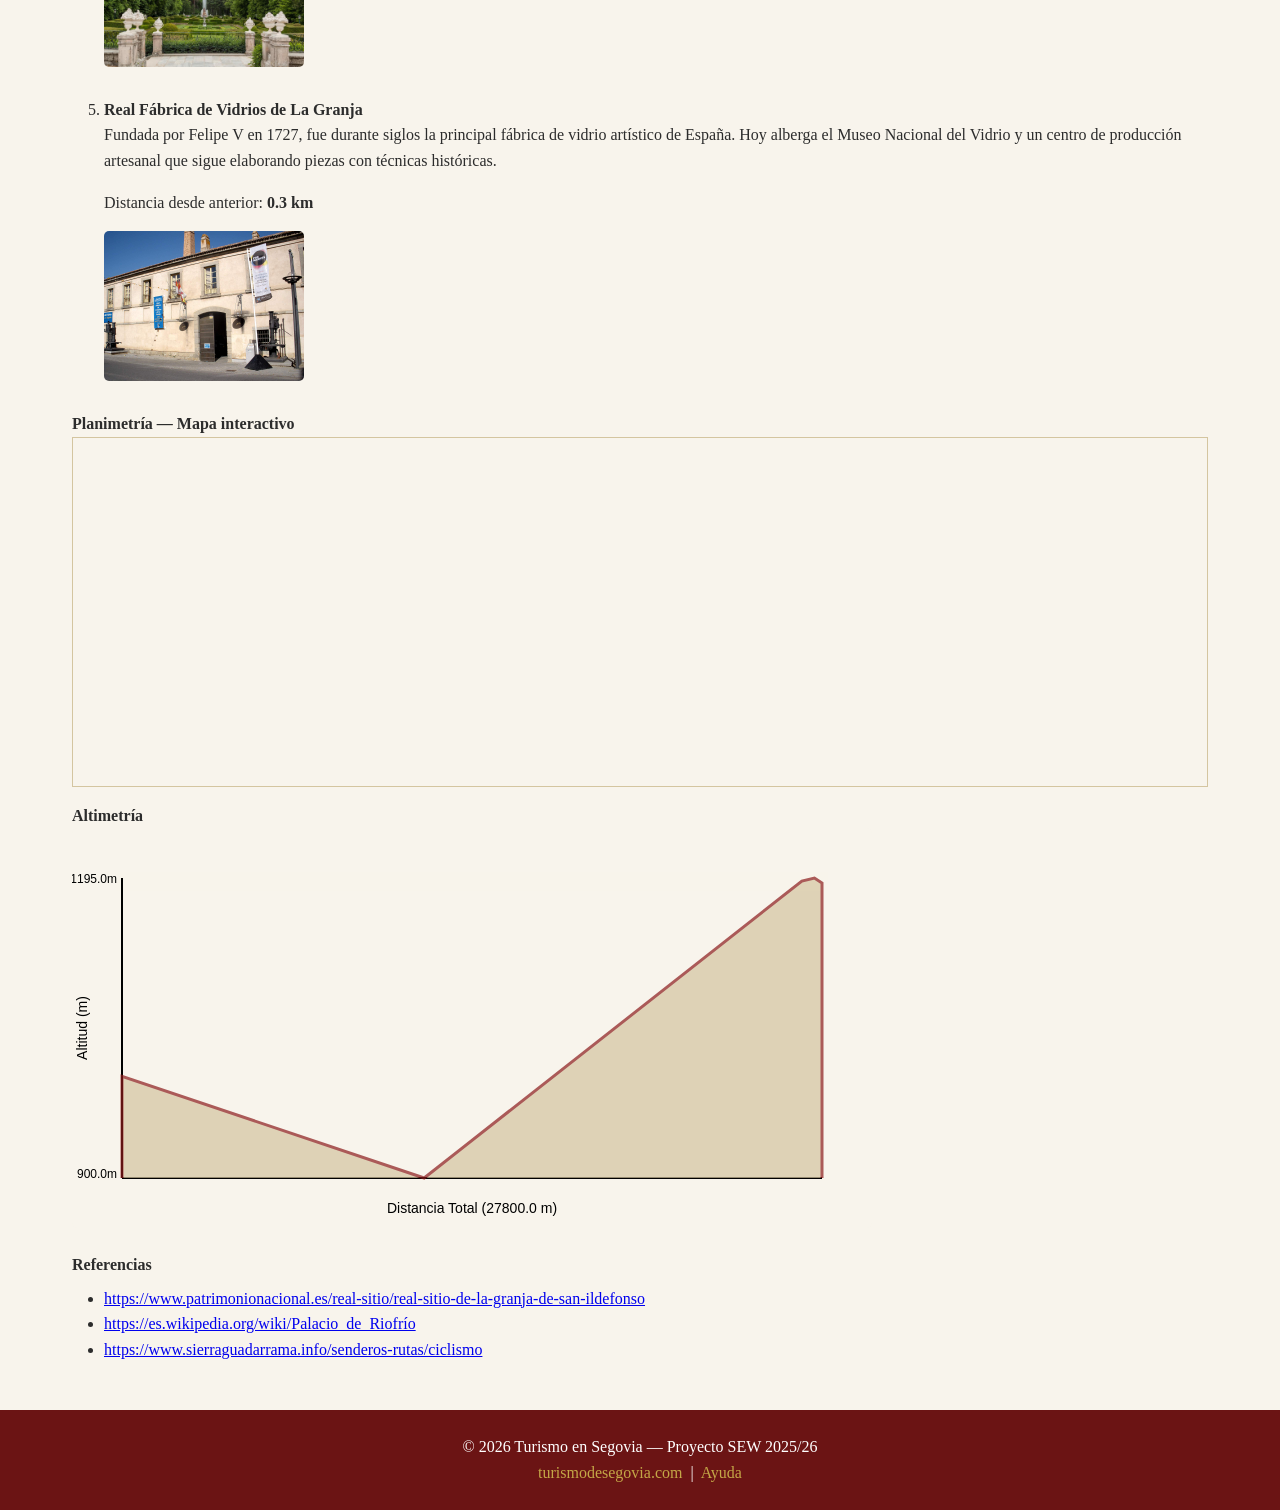
==== commit d0b8f1b6: "Proyecto completo v1" ====
--- a/rutas.html
+++ b/rutas.html
@@ -6,8 +6,8 @@
   <meta name="description" content="Rutas turísticas por Segovia: a pie, en bicicleta y más, con mapas y altimetría de cada recorrido.">
   <title>Rutas — Turismo en Segovia</title>
   
-  <link rel="stylesheet" href="https://unpkg.com/leaflet@1.9.4/dist/leaflet.css" integrity="sha256-p4NxAoJBhIIN+hmNHrzRCf9tD/miZyoHS5obTRR9BMY=" crossorigin="anonymous" />
-  
+ 
+  <link rel="stylesheet" href="https://unpkg.com/leaflet@1.9.4/dist/leaflet.css" />
   <link rel="stylesheet" href="estilo/estilo.css">
   <link rel="stylesheet" href="estilo/layout.css">
 </head>
@@ -57,9 +57,9 @@
 
   <script src="https://code.jquery.com/jquery-3.7.1.min.js" integrity="sha256-/JqT3SQfawRcv/BIHPThkBvs0OEvtFFmqPF/lYI/Cxo=" crossorigin="anonymous"></script>
   
-  <script src="https://unpkg.com/leaflet@1.9.4/dist/leaflet.js" integrity="sha256-20nQCchB9co0qIjJZRGuk2/Z9VM+kNiyxNV/XN/TDo=" crossorigin="anonymous"></script>
+  <script src="https://unpkg.com/leaflet@1.9.4/dist/leaflet.js"></script>
+
   
-  <script src="https://unpkg.com/leaflet-omnivore@0.3.4/leaflet-omnivore.min.js"></script>
   
   <script src="js/rutas.js"></script>
 
--- a/estilo/estilo.css
+++ b/estilo/estilo.css
@@ -22,45 +22,45 @@
 header h1 { font-size: 2.2rem; margin-bottom: 0.3rem; }
 
 /* Especificidad: 0,0,3 */
-header h1 a { color: inherit; text-decoration: none; }
-
-/* Especificidad: 0,0,1 */
-nav { background-color: #6B1414; }
+header h1 a { color: inherit; background-color: transparent; text-decoration: none; }
+
+/* Especificidad: 0,0,1 */
+nav { background-color: #6B1414; color: inherit; }
 
 /* Especificidad: 0,0,2 */
 nav ul { list-style: none; }
 
 /* Especificidad: 0,0,4 */
 nav ul li a {
-  display: block; color: #FFFFFF; text-decoration: none; padding: 0.8rem 1rem;
+  display: block; color: #FFFFFF; background-color: transparent; text-decoration: none; padding: 0.8rem 1rem;
   font-family: Arial, sans-serif; font-weight: bold; text-transform: uppercase;
 }
 
 /* Especificidad: 0,1,4 */
-nav ul li a:hover { background-color: #8B1A1A; }
+nav ul li a:hover { background-color: #8B1A1A; color: inherit; }
 
 /* Especificidad: 0,1,4 */
 /* Excepción permitida por el enunciado para el menú */
 nav ul li a.activo { background-color: #F8F4EC; color: #8B1A1A; }
 
 /* Especificidad: 0,1,1 */
-nav[aria-label="breadcrumb"] { background-color: #D4C5A0; padding: 0.5rem 2rem; font-family: Arial, sans-serif; }
+nav[aria-label="breadcrumb"] { background-color: #D4C5A0; color: inherit; padding: 0.5rem 2rem; font-family: Arial, sans-serif; }
 /* ADVERTENCIA HERENCIA: color #2C2C2C heredado. Contraste AAA correcto sobre #D4C5A0 */
 
 /* Especificidad: 0,1,2 */
 nav[aria-label="breadcrumb"] ol { list-style: none; display: flex; gap: 0.5rem; }
 
 /* Especificidad: 0,1,4 */
-nav[aria-label="breadcrumb"] ol li a { color: #8B1A1A; text-decoration: none; font-weight: bold; }
+nav[aria-label="breadcrumb"] ol li a { color: #8B1A1A; background-color: transparent; text-decoration: none; font-weight: bold; }
 
 /* Especificidad: 0,0,1 */
 main { padding: 2rem; }
 
 /* Especificidad: 0,0,2 */
-main h2 { color: #8B1A1A; border-bottom: 2px solid #C4A747; padding-bottom: 0.5rem; margin-bottom: 1rem; }
-
-/* Especificidad: 0,0,2 */
-main h3 { color: #6B1414; margin: 1rem 0 0.5rem; }
+main h2 { color: #8B1A1A; background-color: transparent; border-bottom: 2px solid #C4A747; padding-bottom: 0.5rem; margin-bottom: 1rem; }
+
+/* Especificidad: 0,0,2 */
+main h3 { color: #6B1414; background-color: transparent; margin: 1rem 0 0.5rem; }
 
 /* Especificidad: 0,0,2 */
 main p { margin-bottom: 1rem; }
@@ -69,13 +69,13 @@
 main ul, main ol, main dl { margin: 0.5rem 0 1rem 2rem; }
 
 /* Especificidad: 0,0,2 */
-main dt { font-weight: bold; color: #8B1A1A; margin-top: 0.5rem; }
-
-/* Especificidad: 0,0,2 */
-main table { width: 100%; border-collapse: collapse; margin-bottom: 1.5rem; background-color: #FFFFFF; }
-
-/* Especificidad: 0,0,3 */
-main table caption { font-weight: bold; color: #8B1A1A; padding-bottom: 0.5rem; text-align: left; }
+main dt { font-weight: bold; color: #8B1A1A; background-color: transparent; margin-top: 0.5rem; }
+
+/* Especificidad: 0,0,2 */
+main table { width: 100%; border-collapse: collapse; margin-bottom: 1.5rem; background-color: #FFFFFF; color: inherit; }
+
+/* Especificidad: 0,0,3 */
+main table caption { font-weight: bold; color: #8B1A1A; background-color: transparent; padding-bottom: 0.5rem; text-align: left; }
 
 /* Especificidad: 0,0,3 */
 main table th { background-color: #8B1A1A; color: #FFFFFF; padding: 0.8rem; text-align: left; }
@@ -84,13 +84,13 @@
 main table td { border: 1px solid #D4C5A0; padding: 0.8rem; }
 
 /* Especificidad: 0,1,3 */
-main table tr:nth-child(even) td { background-color: #EDE8DA; }
+main table tr:nth-child(even) td { background-color: #EDE8DA; color: inherit; }
 
 /* Especificidad: 0,0,2 */
 main img, main video { max-width: 100%; height: auto; border-radius: 5px; margin-bottom: 1rem; }
 
 /* Especificidad: 0,0,2 */
-main article { background-color: #FFFFFF; border: 1px solid #D4C5A0; padding: 1.5rem; border-radius: 5px; margin-bottom: 1rem; }
+main article { background-color: #FFFFFF; color: inherit; border: 1px solid #D4C5A0; padding: 1.5rem; border-radius: 5px; margin-bottom: 1rem; }
 
 /* Especificidad: 0,0,3 */
 main input, main select, main textarea { width: 100%; padding: 0.6rem; border: 1px solid #D4C5A0; margin-bottom: 1rem; }
@@ -99,12 +99,12 @@
 main button { background-color: #8B1A1A; color: #FFFFFF; border: none; padding: 0.7rem 1.5rem; cursor: pointer; font-weight: bold; }
 
 /* Especificidad: 0,1,2 */
-main button:hover { background-color: #6B1414; }
+main button:hover { background-color: #6B1414; color: inherit; }
 
 /* --- COMPONENTES ESPECÍFICOS (Carrusel, Noticias, Meteorología, Juego) --- */
 
 /* Especificidad: 0,1,1 */
-section[data-componente="carrusel"] { position: relative; background: #000; text-align: center; }
+section[data-componente="carrusel"] { position: relative; background: #000; color: inherit; text-align: center; }
 
 /* Especificidad: 0,1,2 */
 section[data-componente="carrusel"] img { height: 400px; object-fit: cover; margin: 0; }
@@ -113,7 +113,7 @@
 section[data-componente="carrusel"] figcaption { position: absolute; bottom: 0; width: 100%; background: rgba(139,26,26,0.8); color: #FFF; padding: 0.5rem; font-weight: bold; }
 
 /* Especificidad: 0,1,2 */
-section[data-componente="carrusel"] button { position: absolute; top: 40%; background: rgba(0,0,0,0.5); padding: 1rem; font-size: 1.5rem; }
+section[data-componente="carrusel"] button { position: absolute; top: 40%; background: rgba(0,0,0,0.5); color: inherit; padding: 1rem; font-size: 1.5rem; }
 
 /* Especificidad: 0,1,2 */
 section[data-componente="noticias"] article { display: flex; gap: 1rem; align-items: flex-start; }
@@ -128,10 +128,10 @@
 section[data-componente="juego"] ol li label { display: block; padding: 0.8rem; border: 1px solid #D4C5A0; margin-bottom: 0.5rem; cursor: pointer; }
 
 /* Especificidad: 0,2,4 */
-section[data-componente="juego"] ol li label[data-estado="correcto"] { background-color: #D4EDDA; border-color: #28A745; }
+section[data-componente="juego"] ol li label[data-estado="correcto"] { background-color: #D4EDDA; color: inherit; border-color: #28A745; }
 
 /* Especificidad: 0,2,4 */
-section[data-componente="juego"] ol li label[data-estado="incorrecto"] { background-color: #F8D7DA; border-color: #DC3545; }
+section[data-componente="juego"] ol li label[data-estado="incorrecto"] { background-color: #F8D7DA; color: inherit; border-color: #DC3545; }
 
 /* Especificidad: 0,0,1 */
 div[id^="mapa-"] { height: 350px; border: 1px solid #D4C5A0; margin-bottom: 1rem; }
@@ -140,7 +140,7 @@
 footer { background-color: #6B1414; color: #FFFFFF; text-align: center; padding: 1.5rem; }
 
 /* Especificidad: 0,0,2 */
-footer a { color: #C4A747; text-decoration: none; }
+footer a { color: #C4A747; background-color: transparent; text-decoration: none; }
 
 /* --- ESTILOS EXTRA DE PHP (Sin IDs ni clases) --- */
 
@@ -158,10 +158,53 @@
 input[data-tipo="cantidad"] { width: 80px; display: inline-block; }
 
 /* Especificidad: 0,1,1 */
-button[data-accion="peligro"] { background-color: #DC3545; padding: 0.4rem 0.8rem; font-size: 0.85rem; }
+button[data-accion="peligro"] { background-color: #DC3545; color: inherit; padding: 0.4rem 0.8rem; font-size: 0.85rem; }
 
 /* Especificidad: 0,2,1 */
-button[data-accion="peligro"]:hover { background-color: #C82333; }
-
-/* Especificidad: 0,1,1 */
-img[data-tipo="foto-hito"] { margin-right: 0.4rem; margin-bottom: 0.4rem; max-width: 200px; height: auto; display: inline-block; }+button[data-accion="peligro"]:hover { background-color: #C82333; color: inherit; }
+
+/* Especificidad: 0,1,1 */
+img[data-tipo="foto-hito"] { margin-right: 0.4rem; margin-bottom: 0.4rem; max-width: 200px; height: auto; display: inline-block; }
+
+/* --- CORRECCIÓN BOTONES CARRUSEL --- */
+
+/* Especificidad: 0,2,2 */
+section[data-componente="carrusel"] button[data-dir="prev"] { 
+  left: 0; 
+}
+
+/* Especificidad: 0,2,2 */
+section[data-componente="carrusel"] button[data-dir="next"] { 
+  right: 0; 
+}
+
+/* --- ESTILOS INDICADORES (PUNTITOS) --- */
+
+/* Especificidad: 0,1,2 */
+section[data-componente="carrusel"] ol {
+  position: absolute;
+  bottom: 3rem; /* Para que quede justo encima del figcaption */
+  left: 50%;
+  transform: translateX(-50%);
+  display: flex;
+  gap: 0.5rem;
+  list-style: none;
+  padding: 0;
+  margin: 0;
+}
+
+/* Especificidad: 0,1,3 */
+section[data-componente="carrusel"] ol li {
+  width: 12px;
+  height: 12px;
+  background-color: rgba(255, 255, 255, 0.5);
+  color: inherit;
+  border-radius: 50%;
+  cursor: pointer;
+}
+
+/* Especificidad: 0,2,3 */
+section[data-componente="carrusel"] ol li[aria-selected="true"] {
+  background-color: #FFFFFF;
+  color: inherit;
+}
